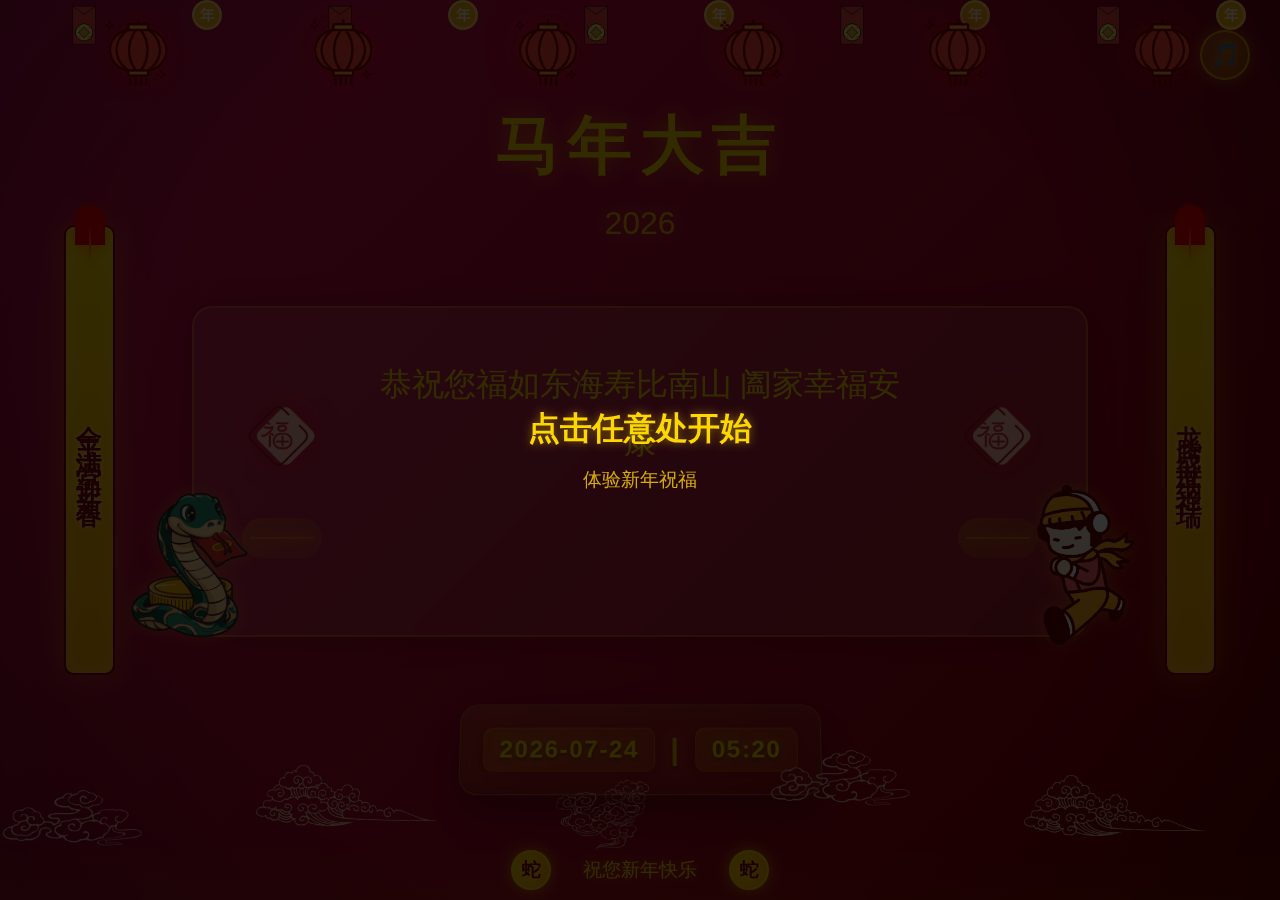
==== index.html @ 10dda97d "Add files via upload" ====
<!DOCTYPE html>
<html lang="zh">
<head>
    <meta charset="UTF-8">
    <meta name="viewport" content="width=device-width, initial-scale=1.0">
    <title>龙年贺卡</title>
    <link rel="stylesheet" href="styles.css">
</head>
<body>
    <!-- 背景动画层 -->
    <div class="bg-layer">
        <div class="dragon-pattern"></div>
        <div class="particles"></div>
        <!-- 添加红包和金币动画 -->
        <div class="lucky-items">
            <div class="red-packet" style="left: 5%; animation-delay: 0s;"></div>
            <div class="red-packet" style="left: 25%; animation-delay: 1s;"></div>
            <div class="red-packet" style="left: 45%; animation-delay: 2s;"></div>
            <div class="red-packet" style="left: 65%; animation-delay: 3s;"></div>
            <div class="red-packet" style="left: 85%; animation-delay: 4s;"></div>
            
            <div class="gold-coin" style="left: 15%; animation-delay: 0.5s;"></div>
            <div class="gold-coin" style="left: 35%; animation-delay: 1.5s;"></div>
            <div class="gold-coin" style="left: 55%; animation-delay: 2.5s;"></div>
            <div class="gold-coin" style="left: 75%; animation-delay: 3.5s;"></div>
            <div class="gold-coin" style="left: 95%; animation-delay: 4.5s;"></div>
        </div>
        <!-- 添加灯笼装饰 -->
        <div class="lanterns">
            <!-- 顶部灯笼，6个均匀分布 -->
            <div class="lantern-item top" style="left: 8%; top: 5%;"></div>
            <div class="lantern-item top" style="left: 24%; top: 5%;"></div>
            <div class="lantern-item top" style="left: 40%; top: 5%;"></div>
            <div class="lantern-item top" style="left: 56%; top: 5%;"></div>
            <div class="lantern-item top" style="left: 72%; top: 5%;"></div>
            <div class="lantern-item top" style="left: 88%; top: 5%;"></div>
        </div>
    </div>

    <!-- 在 container 外面，bg-layer 后面添加 -->
    <div class="couplet-container">
        <!-- 左对联 -->
        <div class="couplet left">
            <div class="couplet-paper">
                <span>金玉满堂迎新春</span>
            </div>
            <div class="couplet-tassel"></div>
        </div>
        
        <!-- 右对联 -->
        <div class="couplet right">
            <div class="couplet-paper">
                <span>龙腾盛世纳祥瑞</span>
            </div>
            <div class="couplet-tassel"></div>
        </div>
    </div>

    <!-- 主内容区 -->
    <div class="container">
        <!-- 顶部装饰 -->
        <div class="top-decoration">
            <div class="lantern left"></div>
            <div class="title-box">
                <h1>龙年大吉</h1>
                <div class="subtitle" id="currentYear"></div>
            </div>
            <div class="lantern right"></div>
        </div>

        <!-- 主贺卡区域 -->
        <div class="card-container">
            <div class="blessing-card">
                <!-- 添加装饰图标 -->
                <div class="card-decorations">
                    <div class="decoration-icon boy-icon"></div>
                    <div class="decoration-icon snake-icon"></div>
                </div>
                
                <div class="card-content">
                    <!-- 添加装饰元素 -->
                    <div class="side-decorations">
                        <div class="decoration left">
                            <div class="chinese-knot"></div>
                            <div class="cloud-pattern"></div>
                        </div>
                        <div class="blessing-text">
                            <p class="blessing-item active">恭祝您福如东海寿比南山 阖家幸福安康</p>
                            <p class="blessing-item">愿你前程似锦 前途光明 事业腾飞</p>
                            <p class="blessing-item">祝你学业进步 快乐成长 前程似锦</p>
                        </div>
                        <div class="decoration right">
                            <div class="chinese-knot"></div>
                            <div class="cloud-pattern"></div>
                        </div>
                    </div>
                </div>
            </div>
        </div>

        <!-- 底部装饰 -->
        <div class="bottom-decoration">
            <div class="cloud left"></div>
            <div class="time-display">
                <div class="solar-time"></div>
                <div class="lunar-time"></div>
            </div>
            <div class="cloud right"></div>
        </div>

        <!-- 添加底部波浪和装饰 -->
        <div class="footer-decoration">
            <!-- 祥云装饰 -->
            <div class="auspicious-clouds">
                <!-- 使用三种不同的云朵图片 -->
                <div class="cloud-item" style="left: 0%" data-type="cloud1"></div>
                <div class="cloud-item" style="left: 20%" data-type="cloud2"></div>
                <div class="cloud-item" style="left: 40%" data-type="cloud3"></div>
                <div class="cloud-item" style="left: 60%" data-type="cloud1"></div>
                <div class="cloud-item" style="left: 80%" data-type="cloud2"></div>
                <div class="cloud-item" style="left: 100%" data-type="cloud3"></div>
                <div class="cloud-item" style="left: 120%" data-type="cloud1"></div>
                <div class="cloud-item" style="left: 140%" data-type="cloud2"></div>
                <div class="cloud-item" style="left: 160%" data-type="cloud3"></div>
            </div>
            
            <!-- 波浪动画 -->
            <div class="waves">
                <div class="wave wave1"></div>
                <div class="wave wave2"></div>
            </div>
            
            <!-- 底部装饰元素 -->
            <div class="bottom-elements">
                <div class="snake-coin left"></div>
                <div class="signature">祝您新年快乐</div>
                <div class="snake-coin right"></div>
            </div>
        </div>
    </div>

    <!-- 在 body 标签的开始处添加音乐播放器 -->
    <video id="bgMusic" loop style="display: none;">
        <source src="./music/background.mp4" type="video/mp4">
    </video>

    <!-- 添加音乐控制按钮 -->
    <div class="music-control">
        <button id="musicToggle" class="music-btn">
            <span class="music-icon">🎵</span>
        </button>
    </div>

    <!-- 添加初始交互提示层 -->
    <div class="start-screen">
        <div class="start-content">
            <h2>点击任意处开始</h2>
            <p>体验新年祝福</p>
        </div>
    </div>
</body>
<script src="script.js"></script>
</html>
---- styles.css ----
/* 基础样式 */
* {
    margin: 0;
    padding: 0;
    box-sizing: border-box;
    touch-action: manipulation;
    -webkit-tap-highlight-color: transparent;
}

body {
    min-height: 100vh;
    background: linear-gradient(135deg, #D4145A 0%, #8B0000 100%);
    font-family: "Microsoft YaHei", "STKaiti", sans-serif;
    overflow: hidden;
    display: flex;
    justify-content: center;
    align-items: center;
    overflow-x: hidden;
    min-height: -webkit-fill-available;
}

html {
    height: -webkit-fill-available;
}

/* 背景动画层 */
.bg-layer {
    position: fixed;
    top: 0;
    left: 0;
    width: 100%;
    height: 100%;
    z-index: 1;
}

.dragon-pattern {
    position: absolute;
    width: 100%;
    height: 100%;
    background-image: url('dragon-pattern.png');
    opacity: 0.1;
    animation: floatPattern 20s linear infinite;
}

.particles {
    position: absolute;
    width: 100%;
    height: 100%;
    background: radial-gradient(circle, transparent 60%, rgba(0,0,0,0.3));
}

/* 主容器 */
.container {
    position: relative;
    z-index: 2;
    width: 80vw;
    max-width: 1200px;
    padding: 2rem;
}

/* 顶部装饰 */
.top-decoration {
    display: flex;
    justify-content: space-between;
    align-items: center;
    margin-bottom: 2rem;
}

.title-box {
    text-align: center;
    color: #FFD700;
    text-shadow: 0 0 20px rgba(255, 215, 0, 0.5);
}

.title-box h1 {
    font-size: 4rem;
    letter-spacing: 0.5rem;
    animation: glowText 2s ease-in-out infinite alternate;
}

.subtitle {
    font-size: 2rem;
    margin-top: 1rem;
    opacity: 0.8;
}

/* 主贺卡区域 */
.card-container {
    position: relative;
    padding: 2rem;
}

.blessing-card {
    background: rgba(255, 255, 255, 0.1);
    backdrop-filter: blur(10px);
    border-radius: 20px;
    border: 2px solid rgba(255, 215, 0, 0.3);
    padding: 3rem;
    box-shadow: 0 0 30px rgba(0, 0, 0, 0.2);
}

.blessing-text {
    text-align: center;
    color: #FFD700;
    font-size: 2rem;
    line-height: 1.8;
}

.blessing-item {
    opacity: 0;
    transform: translateY(20px);
    transition: all 0.8s ease;
}

.blessing-item.active {
    opacity: 1;
    transform: translateY(0);
}

/* 底部装饰 */
.bottom-decoration {
    display: flex;
    justify-content: space-between;
    align-items: center;
    margin-top: 2rem;
}

.time-display {
    background: linear-gradient(145deg, rgba(255, 215, 0, 0.15), rgba(255, 215, 0, 0.05));
    padding: 1.5rem;
    border-radius: 20px;
    border: 1px solid rgba(255, 215, 0, 0.3);
    box-shadow: 
        0 20px 40px rgba(0, 0, 0, 0.3),
        inset 0 -5px 15px rgba(0, 0, 0, 0.2),
        inset 0 5px 15px rgba(255, 255, 255, 0.1);
    transform: perspective(1000px) rotateX(10deg) scale(0.95);
    transition: all 0.3s ease;
    backdrop-filter: blur(10px);
}

.solar-time {
    color: #FFD700;
    font-size: 1.6rem;
    text-shadow: 
        0 2px 5px rgba(0, 0, 0, 0.5),
        0 0 15px rgba(255, 215, 0, 0.5);
    font-weight: bold;
    letter-spacing: 0.1rem;
    transform-style: preserve-3d;
    display: flex;
    align-items: center;
    justify-content: center;
    gap: 1rem;
}

.time-display:hover {
    transform: perspective(1000px) rotateX(5deg) scale(1);
    box-shadow: 
        0 30px 60px rgba(0, 0, 0, 0.4),
        inset 0 -5px 15px rgba(0, 0, 0, 0.3),
        inset 0 5px 15px rgba(255, 255, 255, 0.2);
}

.time-unit {
    background: linear-gradient(145deg, rgba(255, 215, 0, 0.2), rgba(255, 215, 0, 0.1));
    padding: 0.5rem 1rem;
    border-radius: 10px;
    border: 1px solid rgba(255, 215, 0, 0.2);
    box-shadow: 
        0 5px 15px rgba(0, 0, 0, 0.2),
        inset 0 1px 2px rgba(255, 255, 255, 0.1);
    transform: translateZ(20px);
}

.time-separator {
    color: rgba(255, 215, 0, 0.8);
    font-size: 2rem;
    transform: translateZ(10px);
}

/* 动画定义 */
@keyframes glowText {
    from {
        text-shadow: 0 0 20px rgba(255, 215, 0, 0.5);
    }
    to {
        text-shadow: 0 0 30px rgba(255, 215, 0, 0.8);
    }
}

@keyframes floatPattern {
    from {
        transform: translateX(0) translateY(0);
    }
    to {
        transform: translateX(-100%) translateY(-100%);
    }
}

/* 响应式设计 */
@media (max-width: 768px) {
    .container {
        width: 95vw;
        padding: 1rem;
    }

    .title-box h1 {
        font-size: 2.5rem;
    }

    .subtitle {
        font-size: 1.5rem;
    }

    .blessing-text {
        font-size: 1.5rem;
    }

    .time-display {
        padding: 1rem;
    }

    .solar-time {
        font-size: 1.2rem;
    }

    /* 调整装饰元素大小 */
    .lantern {
        transform: scale(0.7);
    }

    .cloud {
        transform: scale(0.7);
    }

    /* 调整对联大小 */
    .couplet {
        transform: scale(0.8);
    }

    /* 调整底部波浪 */
    .waves {
        height: 50px;
    }

    /* 调整音乐控制按钮 */
    .music-control {
        top: 15px;
        right: 15px;
    }

    .music-btn {
        width: 40px;
        height: 40px;
    }
}

/* 添加横屏适配 */
@media (max-height: 500px) and (orientation: landscape) {
    .container {
        padding: 0.5rem;
    }

    .title-box h1 {
        font-size: 2rem;
    }

    .blessing-text {
        font-size: 1.2rem;
    }
}

/* 红包和金币动画 */
.lucky-items {
    position: absolute;
    width: 100%;
    height: 100%;
    pointer-events: none;
}

.red-packet {
    position: absolute;
    width: 40px;
    height: 50px;
    background: url('./images/red-packet.png') no-repeat center/contain;
    animation: falling 4s linear infinite;
}

.red-packet::after {
    display: none;
}

.gold-coin {
    position: absolute;
    width: 30px;
    height: 30px;
    background: url('./images/gold-coin.png') no-repeat center/contain;
    animation: spinning 4s linear infinite;
}

/* 灯笼容器样式 */
.lanterns {
    position: fixed;
    top: 0;
    left: 0;
    width: 100%;
    height: auto;
    z-index: 3;
    padding-top: 10px;  /* 给灯笼一点顶部空间 */
}

/* 灯笼样式 */
.lantern-item {
    position: absolute;
    width: 70px;
    height: 105px;
    background: url('./images/lantern.png') no-repeat center/contain;
    filter: drop-shadow(0 0 15px rgba(255, 0, 0, 0.5));
    transform-origin: top center;
}

/* 调整每个灯笼的位置和动画 */
.lantern-item.top:nth-child(1), 
.lantern-item.top:nth-child(2) { 
    animation: swingLantern 3s ease-in-out infinite; 
}

.lantern-item.top:nth-child(3), 
.lantern-item.top:nth-child(4) { 
    animation: swingLantern 3s ease-in-out infinite 1s; 
}

.lantern-item.top:nth-child(5), 
.lantern-item.top:nth-child(6) { 
    animation: swingLantern 3s ease-in-out infinite 2s; 
}

/* 灯笼摆动动画 */
@keyframes swingLantern {
    0%, 100% {
        transform: rotate(-5deg);
    }
    50% {
        transform: rotate(5deg);
    }
}

/* 移动端适配 */
@media (max-width: 768px) {
    .lantern-item {
        width: 60px;
        height: 90px;
    }
}

/* 动画定义 */
@keyframes falling {
    0% {
        transform: translateY(-100px) rotate(0deg);
        opacity: 1;
    }
    100% {
        transform: translateY(100vh) rotate(360deg);
        opacity: 0.3;
    }
}

@keyframes spinning {
    0% {
        transform: translateY(-100px) rotate(0deg) scale(1);
        opacity: 1;
    }
    100% {
        transform: translateY(100vh) rotate(720deg) scale(0.5);
        opacity: 0.3;
    }
}

@keyframes swinging {
    0%, 100% {
        transform: rotate(-5deg) translateY(0);
    }
    50% {
        transform: rotate(5deg) translateY(-10px);
    }
}

/* 添加闪烁效果 */
.blessing-card {
    animation: cardGlow 2s ease-in-out infinite alternate;
}

@keyframes cardGlow {
    from {
        box-shadow: 0 0 30px rgba(255, 215, 0, 0.2);
    }
    to {
        box-shadow: 0 0 50px rgba(255, 215, 0, 0.4);
    }
}

/* 祝福语动画优化 */
.blessing-item.active {
    animation: textBounce 0.6s ease-out;
}

@keyframes textBounce {
    0% {
        transform: scale(0.3);
        opacity: 0;
    }
    70% {
        transform: scale(1.1);
    }
    100% {
        transform: scale(1);
        opacity: 1;
    }
}

/* 添加侧边装饰样式 */
.side-decorations {
    display: flex;
    align-items: center;
    justify-content: space-between;
    gap: 2rem;
}

.decoration {
    display: flex;
    flex-direction: column;
    align-items: center;
    gap: 2rem;
    width: 80px;
}

/* 中国结样式 */
.chinese-knot {
    width: 80px;
    height: 100px;
    background: url('./images/fu.png') no-repeat center/contain;
    position: relative;
    animation: floatKnot 3s ease-in-out infinite;
    filter: drop-shadow(0 0 15px rgba(255, 0, 0, 0.4));
}

.chinese-knot::before {
    display: none;
}

/* 云纹装饰 */
.cloud-pattern {
    width: 100%;
    height: 40px;
    background: linear-gradient(135deg, rgba(255, 215, 0, 0.2), rgba(255, 215, 0, 0.1));
    border-radius: 20px;
    position: relative;
    animation: floatCloud 4s ease-in-out infinite;
}

.cloud-pattern::after {
    content: '';
    position: absolute;
    top: 50%;
    left: 50%;
    transform: translate(-50%, -50%);
    width: 80%;
    height: 2px;
    background: rgba(255, 215, 0, 0.3);
    box-shadow: 0 0 10px rgba(255, 215, 0, 0.5);
}

/* 装饰动画 */
@keyframes floatKnot {
    0%, 100% {
        transform: translateY(0);
    }
    50% {
        transform: translateY(-10px);
    }
}

@keyframes floatCloud {
    0%, 100% {
        transform: translateX(0);
    }
    50% {
        transform: translateX(10px);
    }
}

/* 调整祝福语区域 */
.blessing-text {
    flex: 1;
    padding: 0 1rem;
    position: relative;
}

/* 移动端适配 */
@media (max-width: 768px) {
    .decoration {
        width: 60px;
    }

    .chinese-knot {
        width: 50px;
        height: 70px;
    }

    .cloud-pattern {
        height: 30px;
    }
}

/* 对联样式 */
.couplet-container {
    position: fixed;
    top: 0;
    left: 0;
    width: 100%;
    height: 100%;
    pointer-events: none;
    z-index: 2;
}

.couplet {
    position: absolute;
    top: 50%;
    transform: translateY(-50%);
    width: 4vw;
    height: 50vh;
}

.couplet.left {
    left: 5vw;
}

.couplet.right {
    right: 5vw;
}

.couplet-paper {
    width: 100%;
    height: 100%;
    background: linear-gradient(to bottom, #FFD700, #FFA500);
    border: 2px solid #800000;
    border-radius: 10px;
    display: flex;
    justify-content: center;
    align-items: center;
    padding: 2vw 0.5vw;
    box-shadow: 
        0 0 30px rgba(255, 215, 0, 0.3),
        inset 0 0 20px rgba(255, 255, 255, 0.2);
    animation: coupletGlow 2s ease-in-out infinite alternate;
}

.couplet-paper span {
    writing-mode: vertical-rl;
    text-orientation: upright;
    color: #800000;
    font-size: 2vw;
    font-weight: bold;
    letter-spacing: 1vw;
    text-shadow: 0 0 5px rgba(255, 255, 255, 0.5);
}

.couplet-tassel {
    position: absolute;
    top: -20px;
    left: 50%;
    transform: translateX(-50%);
    width: 30px;
    height: 40px;
    background: #FF0000;
    border-radius: 15px 15px 0 0;
    box-shadow: 0 0 15px rgba(255, 0, 0, 0.4);
}

.couplet-tassel::after {
    content: '';
    position: absolute;
    bottom: -20px;
    left: 50%;
    transform: translateX(-50%);
    width: 2px;
    height: 40px;
    background: linear-gradient(to bottom, #FF0000, #FFD700);
    box-shadow: 0 0 10px rgba(255, 0, 0, 0.3);
}

/* 对联动画 */
@keyframes coupletGlow {
    from {
        box-shadow: 
            0 0 30px rgba(255, 215, 0, 0.3),
            inset 0 0 20px rgba(255, 255, 255, 0.2);
    }
    to {
        box-shadow: 
            0 0 50px rgba(255, 215, 0, 0.5),
            inset 0 0 30px rgba(255, 255, 255, 0.3);
    }
}

/* 移动端隐藏对联 */
@media (max-width: 768px) {
    .couplet-container {
        display: none;
    }
}

/* 底部装饰样式 */
.footer-decoration {
    position: fixed;
    bottom: 0;
    left: 0;
    width: 100%;
    height: 150px;
    z-index: 2;
    pointer-events: none;
}

/* 祥云装饰 */
.auspicious-clouds {
    position: absolute;
    bottom: 40px;
    width: 100%;
    height: 120px;
    overflow: hidden;
}

.cloud-item {
    position: absolute;
    width: 180px;
    height: 70px;
    opacity: 0.8;
    filter: brightness(1.2);
    animation: cloudFloat 20s linear infinite;
}

/* 为不同类型的云朵设置不同的图片 */
.cloud-item[data-type="cloud1"] {
    background: url('./images/cloud.png') no-repeat center/contain;
}

.cloud-item[data-type="cloud2"] {
    background: url('./images/cloud2.png') no-repeat center/contain;
}

.cloud-item[data-type="cloud3"] {
    background: url('./images/cloud3.png') no-repeat center/contain;
}

/* 为每个云朵设置不同的起始位置和动画延迟 */
.cloud-item:nth-child(1) { bottom: 0; animation-delay: -3s; }
.cloud-item:nth-child(2) { bottom: 30px; animation-delay: 0s; }
.cloud-item:nth-child(3) { bottom: 10px; animation-delay: -9s; }
.cloud-item:nth-child(4) { bottom: 40px; animation-delay: -6s; }
.cloud-item:nth-child(5) { bottom: 20px; animation-delay: -15s; }
.cloud-item:nth-child(6) { bottom: 5px; animation-delay: -12s; }
.cloud-item:nth-child(7) { bottom: 35px; animation-delay: -4.5s; }
.cloud-item:nth-child(8) { bottom: 15px; animation-delay: -10.5s; }
.cloud-item:nth-child(9) { bottom: 25px; animation-delay: -7.5s; }

/* 修改云朵动画 */
@keyframes cloudFloat {
    0% {
        transform: translateX(100%);
        opacity: 0;
    }
    10% {
        opacity: 0.8;
    }
    90% {
        opacity: 0.8;
    }
    100% {
        transform: translateX(-100%);
        opacity: 0;
    }
}

/* 移动端适配 */
@media (max-width: 768px) {
    .cloud-item {
        width: 120px;
        height: 50px;
    }
}

/* 波浪动画 */
.waves {
    position: absolute;
    bottom: 0;
    width: 100%;
    height: 60px;
    overflow: hidden;
}

.wave {
    position: absolute;
    bottom: 0;
    width: 200%;
    height: 100%;
    background: linear-gradient(to bottom, transparent, rgba(255, 215, 0, 0.1));
    animation: waveMove 10s linear infinite;
}

.wave1 {
    animation-delay: 0s;
    opacity: 0.3;
}

.wave2 {
    animation-delay: -5s;
    opacity: 0.2;
}

/* 底部元素 */
.bottom-elements {
    position: absolute;
    bottom: 10px;
    width: 100%;
    display: flex;
    justify-content: center;
    align-items: center;
    gap: 2rem;
}

.snake-coin {
    width: 40px;
    height: 40px;
    background: radial-gradient(circle at 30%, #FFD700, #FFA500);
    border-radius: 50%;
    border: 2px solid #FFD700;
    box-shadow: 0 0 15px rgba(255, 215, 0, 0.6);
    position: relative;
    animation: rotate360 10s linear infinite;
}

.snake-coin::before {
    content: '蛇';
    position: absolute;
    top: 50%;
    left: 50%;
    transform: translate(-50%, -50%);
    color: #800000;
    font-size: 1.2rem;
    font-weight: bold;
}

.signature {
    color: #FFD700;
    font-size: 1.2rem;
    text-shadow: 0 0 10px rgba(255, 215, 0, 0.5);
    animation: glow 2s ease-in-out infinite alternate;
}

/* 动画定义 */
@keyframes floatCloud {
    0%, 100% { transform: translateY(0); }
    50% { transform: translateY(-10px); }
}

@keyframes waveMove {
    0% { transform: translateX(0); }
    100% { transform: translateX(-50%); }
}

@keyframes rotate360 {
    from { transform: rotate(0deg); }
    to { transform: rotate(360deg); }
}

@keyframes glow {
    from { text-shadow: 0 0 10px rgba(255, 215, 0, 0.5); }
    to { text-shadow: 0 0 20px rgba(255, 215, 0, 0.8); }
}

/* 移动端适配 */
@media (max-width: 768px) {
    .footer-decoration {
        height: 100px;
    }
    
    .cloud-item {
        width: 100px;
        height: 40px;
    }
    
    .snake-coin {
        width: 30px;
        height: 30px;
    }
    
    .signature {
        font-size: 1rem;
    }
}

/* 添加装饰图标样式 */
.card-decorations {
    position: absolute;
    width: 100%;
    height: 100%;
    top: 0;
    left: 0;
    pointer-events: none;
    z-index: 1;
}

.decoration-icon {
    position: absolute;
    width: 200px;
    height: 200px;
    bottom: -30px;
    filter: drop-shadow(0 0 10px rgba(255, 215, 0, 0.3));
}

.boy-icon {
    right: -100px;
    background: url('./images/boy.png') no-repeat center/contain;
    transform: scale(0.8);
    animation: boyFloat 3s ease-in-out infinite;
}

.snake-icon {
    left: -100px;
    background: url('./images/snake2.png') no-repeat center/contain;
    transform: scale(0.8) scaleX(-1);
    animation: snakeWiggle 4s ease-in-out infinite;
}

/* 小男孩浮动动画 */
@keyframes boyFloat {
    0%, 100% {
        transform: scale(0.8) translateY(0);
        filter: drop-shadow(0 0 10px rgba(255, 215, 0, 0.3));
    }
    50% {
        transform: scale(0.8) translateY(-15px);
        filter: drop-shadow(0 0 15px rgba(255, 215, 0, 0.5));
    }
}

/* 小蛇摆动动画 */
@keyframes snakeWiggle {
    0%, 100% {
        transform: scale(0.8) scaleX(-1) rotate(-3deg);
        filter: drop-shadow(0 0 10px rgba(255, 215, 0, 0.3));
    }
    50% {
        transform: scale(0.8) scaleX(-1) rotate(3deg);
        filter: drop-shadow(0 0 15px rgba(255, 215, 0, 0.5));
    }
}

/* 添加悬停效果 */
.blessing-card:hover .boy-icon {
    animation: boyJump 1s ease-in-out;
}

.blessing-card:hover .snake-icon {
    animation: snakeDance 1s ease-in-out;
}

/* 悬停时的特殊动画 */
@keyframes boyJump {
    0%, 100% {
        transform: scale(0.8) translateY(0);
    }
    50% {
        transform: scale(0.85) translateY(-25px);
    }
}

@keyframes snakeDance {
    0%, 100% {
        transform: scale(0.8) scaleX(-1) rotate(0deg);
    }
    25% {
        transform: scale(0.85) scaleX(-1) rotate(-5deg);
    }
    75% {
        transform: scale(0.85) scaleX(-1) rotate(5deg);
    }
}

/* 修改音乐控制按钮样式 */
.music-control {
    position: fixed;
    top: 30px;          /* 调整位置 */
    right: 30px;
    z-index: 1000;
}

.music-btn {
    width: 50px;         /* 增大按钮尺寸 */
    height: 50px;
    border-radius: 50%;
    background: rgba(255, 215, 0, 0.3);  /* 调整背景色 */
    border: 2px solid rgba(255, 215, 0, 0.6);
    cursor: pointer;
    display: flex;
    align-items: center;
    justify-content: center;
    animation: musicRotate 3s linear infinite;
    transition: all 0.3s ease;
    box-shadow: 0 0 15px rgba(255, 215, 0, 0.4);  /* 添加发光效果 */
}

.music-icon {
    font-size: 24px;    /* 增大图标尺寸 */
    color: #FFD700;
    text-shadow: 0 0 10px rgba(255, 215, 0, 0.6);
}

/* 暂停状态样式 */
.music-btn.paused {
    animation-play-state: paused;
    opacity: 0.5;
    box-shadow: none;
}

/* 悬停效果 */
.music-btn:hover {
    transform: scale(1.1);
    background: rgba(255, 215, 0, 0.4);
    box-shadow: 0 0 20px rgba(255, 215, 0, 0.6);
}

/* 点击效果 */
.music-btn:active {
    transform: scale(0.95);
}

/* 添加初始交互层样式 */
.start-screen {
    position: fixed;
    top: 0;
    left: 0;
    width: 100%;
    height: 100%;
    background: rgba(0, 0, 0, 0.8);
    display: flex;
    justify-content: center;
    align-items: center;
    z-index: 9999;
    cursor: pointer;
}

.start-content {
    text-align: center;
    color: #FFD700;
    animation: pulse 1.5s ease-in-out infinite;
}

.start-content h2 {
    font-size: 2rem;
    margin-bottom: 1rem;
    text-shadow: 0 0 10px rgba(255, 215, 0, 0.5);
}

.start-content p {
    font-size: 1.2rem;
    opacity: 0.8;
}

@keyframes pulse {
    0%, 100% {
        transform: scale(1);
    }
    50% {
        transform: scale(1.1);
    }
}
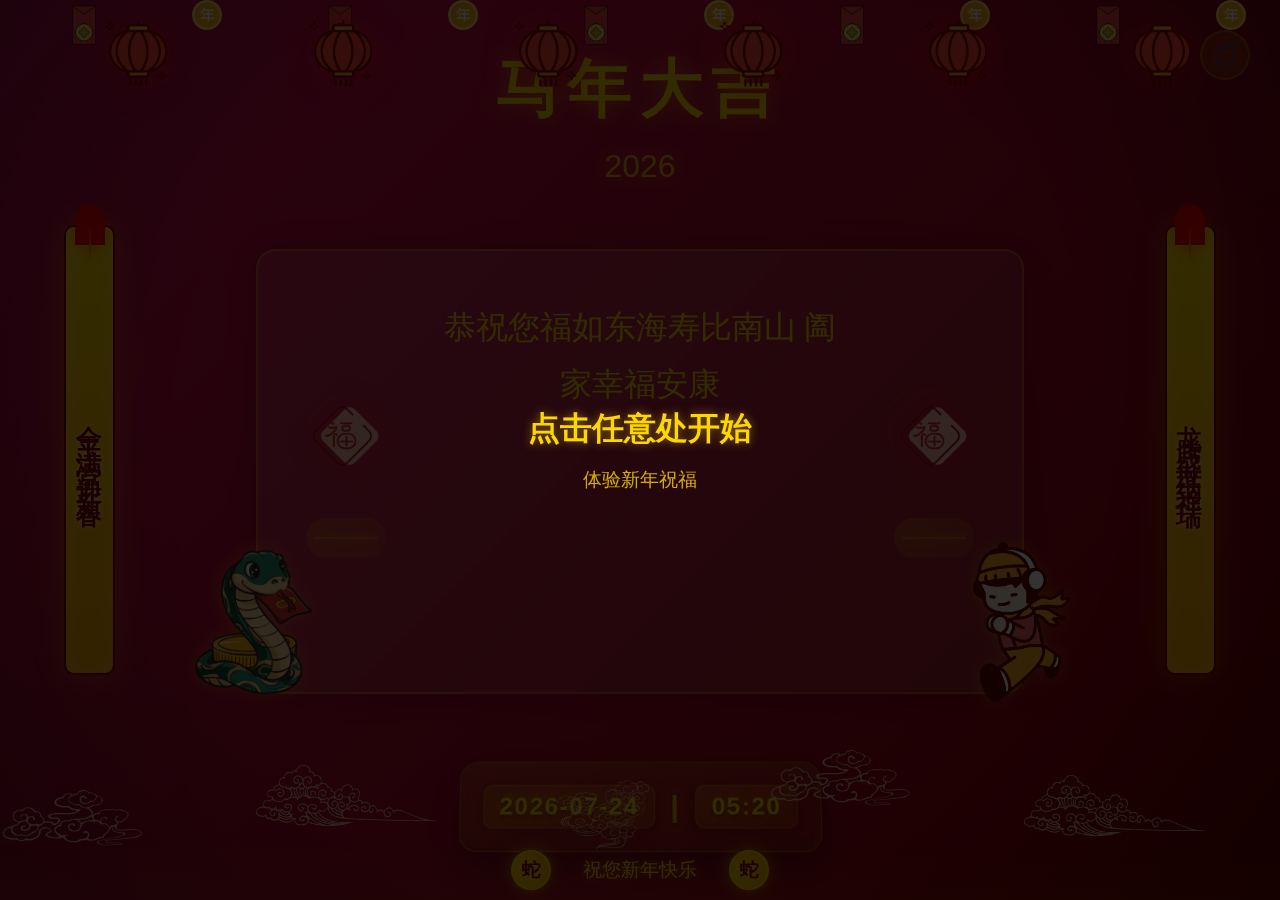
==== commit 75e37522: "Update index.html" ====
--- a/index.html
+++ b/index.html
@@ -2,9 +2,29 @@
 <html lang="zh">
 <head>
     <meta charset="UTF-8">
-    <meta name="viewport" content="width=device-width, initial-scale=1.0">
+    <meta name="viewport" content="width=device-width, initial-scale=1.0, maximum-scale=1.0, user-scalable=no, viewport-fit=cover">
     <title>龙年贺卡</title>
     <link rel="stylesheet" href="styles.css">
+    <style>
+        .play-tip {
+            position: fixed;
+            top: 50%;
+            left: 50%;
+            transform: translate(-50%, -50%);
+            background: rgba(0, 0, 0, 0.8);
+            color: #FFD700;
+            padding: 15px 30px;
+            border-radius: 25px;
+            font-size: 1.2rem;
+            z-index: 9999;
+            animation: tipFade 1.5s ease-in-out infinite;
+        }
+
+        @keyframes tipFade {
+            0%, 100% { opacity: 0.5; }
+            50% { opacity: 1; }
+        }
+    </style>
 </head>
 <body>
     <!-- 背景动画层 -->
@@ -139,10 +159,10 @@
         </div>
     </div>
 
-    <!-- 在 body 标签的开始处添加音乐播放器 -->
-    <video id="bgMusic" loop style="display: none;">
-        <source src="./music/background.mp4" type="video/mp4">
-    </video>
+    <!-- 添加音频元素 -->
+    <audio id="bgMusic" loop>
+        <source src="./music/background2.MP3" type="audio/mpeg">
+    </audio>
 
     <!-- 添加音乐控制按钮 -->
     <div class="music-control">
--- a/styles.css
+++ b/styles.css
@@ -5,22 +5,24 @@
     box-sizing: border-box;
     touch-action: manipulation;
     -webkit-tap-highlight-color: transparent;
+    -webkit-backface-visibility: hidden;
+    backface-visibility: hidden;
 }
 
 body {
     min-height: 100vh;
+    min-height: -webkit-fill-available;
     background: linear-gradient(135deg, #D4145A 0%, #8B0000 100%);
     font-family: "Microsoft YaHei", "STKaiti", sans-serif;
-    overflow: hidden;
+    overflow-x: hidden;
     display: flex;
-    justify-content: center;
+    flex-direction: column;
     align-items: center;
-    overflow-x: hidden;
-    min-height: -webkit-fill-available;
 }
 
 html {
     height: -webkit-fill-available;
+    scroll-behavior: smooth;
 }
 
 /* 背景动画层 */
@@ -38,7 +40,9 @@
     width: 100%;
     height: 100%;
     background-image: url('dragon-pattern.png');
-    opacity: 0.1;
+    background-size: 200px;
+    background-repeat: repeat;
+    opacity: 0.08;
     animation: floatPattern 20s linear infinite;
 }
 
@@ -51,11 +55,15 @@
 
 /* 主容器 */
 .container {
-    position: relative;
-    z-index: 2;
-    width: 80vw;
+    width: 100%;
     max-width: 1200px;
-    padding: 2rem;
+    margin: 0 auto;
+    padding: 1rem;
+    display: flex;
+    flex-direction: column;
+    align-items: center;
+    justify-content: center;
+    min-height: 100vh;
 }
 
 /* 顶部装饰 */
@@ -86,8 +94,10 @@
 
 /* 主贺卡区域 */
 .card-container {
-    position: relative;
-    padding: 2rem;
+    width: 100%;
+    max-width: 800px;
+    margin: 1rem auto;
+    padding: 1rem;
 }
 
 .blessing-card {
@@ -200,59 +210,91 @@
 
 /* 响应式设计 */
 @media (max-width: 768px) {
+    /* 容器调整 */
     .container {
-        width: 95vw;
+        padding: 0.5rem;
+        justify-content: flex-start;
+    }
+
+    /* 卡片内容调整 */
+    .blessing-card {
         padding: 1rem;
-    }
-
+        margin: 0.5rem;
+    }
+
+    /* 标题调整 */
     .title-box h1 {
-        font-size: 2.5rem;
+        font-size: 1.8rem;
+        letter-spacing: 0.1rem;
+        margin-top: 1rem;
     }
 
     .subtitle {
+        font-size: 1rem;
+        margin-top: 0.5rem;
+    }
+
+    /* 祝福语调整 */
+    .blessing-text {
+        font-size: 1rem;
+        line-height: 1.5;
+        padding: 0.5rem;
+    }
+
+    /* 装饰元素调整 */
+    .lantern-item {
+        transform: scale(0.4);
+    }
+
+    .red-packet {
+        width: 20px;
+        height: 25px;
+    }
+
+    .gold-coin {
+        width: 15px;
+        height: 15px;
+    }
+
+    /* 对联调整 */
+    .couplet-container {
+        display: none; /* 在移动端隐藏对联 */
+    }
+
+    /* 时间显示调整 */
+    .time-display {
+        padding: 0.5rem;
+        margin: 0.5rem;
+    }
+
+    .solar-time {
+        font-size: 0.9rem;
+    }
+
+    .time-unit {
+        padding: 0.2rem 0.4rem;
+    }
+
+    /* 音乐控制按钮调整 */
+    .music-control {
+        top: 5px;
+        right: 5px;
+    }
+
+    .music-btn {
+        width: 30px;
+        height: 30px;
+    }
+}
+
+/* 小屏幕设备额外优化 */
+@media (max-width: 320px) {
+    .title-box h1 {
         font-size: 1.5rem;
     }
 
     .blessing-text {
-        font-size: 1.5rem;
-    }
-
-    .time-display {
-        padding: 1rem;
-    }
-
-    .solar-time {
-        font-size: 1.2rem;
-    }
-
-    /* 调整装饰元素大小 */
-    .lantern {
-        transform: scale(0.7);
-    }
-
-    .cloud {
-        transform: scale(0.7);
-    }
-
-    /* 调整对联大小 */
-    .couplet {
-        transform: scale(0.8);
-    }
-
-    /* 调整底部波浪 */
-    .waves {
-        height: 50px;
-    }
-
-    /* 调整音乐控制按钮 */
-    .music-control {
-        top: 15px;
-        right: 15px;
-    }
-
-    .music-btn {
-        width: 40px;
-        height: 40px;
+        font-size: 0.9rem;
     }
 }
 
@@ -262,12 +304,12 @@
         padding: 0.5rem;
     }
 
+    .blessing-card {
+        padding: 1rem;
+    }
+
     .title-box h1 {
-        font-size: 2rem;
-    }
-
-    .blessing-text {
-        font-size: 1.2rem;
+        font-size: 1.8rem;
     }
 }
 
@@ -976,3 +1018,37 @@
         transform: scale(1.1);
     }
 }
+
+/* 优化动画性能 */
+.red-packet, .gold-coin, .lantern-item {
+    will-change: transform;
+    transform: translateZ(0);
+}
+
+/* 优化触摸体验 */
+.music-btn, .enter-button {
+    cursor: pointer;
+    -webkit-tap-highlight-color: transparent;
+    touch-action: manipulation;
+}
+
+/* 平滑滚动 */
+html {
+    scroll-behavior: smooth;
+}
+
+/* 加载状态 */
+.loaded {
+    transition: opacity 0.3s ease;
+    opacity: 1;
+}
+
+/* 图片加载优化 */
+img {
+    opacity: 0;
+    transition: opacity 0.3s ease;
+}
+
+img.loaded {
+    opacity: 1;
+}
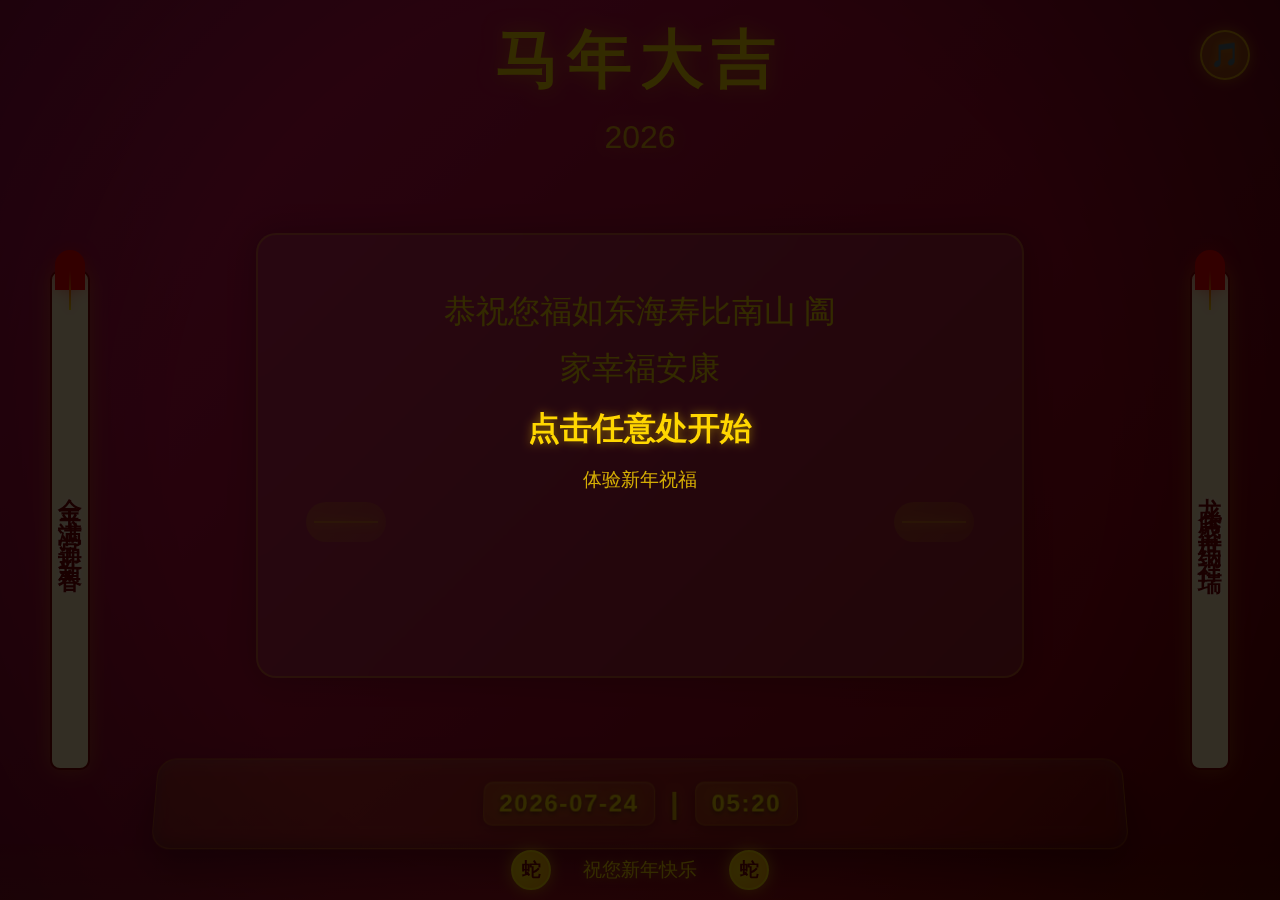
==== commit 5f99eb58: "Update index.html" ====
--- a/index.html
+++ b/index.html
@@ -160,8 +160,8 @@
     </div>
 
     <!-- 添加音频元素 -->
-    <audio id="bgMusic" loop>
-        <source src="./music/background2.MP3" type="audio/mpeg">
+    <audio id="bgMusic" loop preload="auto" playsinline>
+        <source src="/your-repo-name/music/background2.MP3" type="audio/mpeg">
     </audio>
 
     <!-- 添加音乐控制按钮 -->
--- a/styles.css
+++ b/styles.css
@@ -5,8 +5,6 @@
     box-sizing: border-box;
     touch-action: manipulation;
     -webkit-tap-highlight-color: transparent;
-    -webkit-backface-visibility: hidden;
-    backface-visibility: hidden;
 }
 
 body {
@@ -20,6 +18,18 @@
     align-items: center;
 }
 
+/* 确保容器样式正确 */
+.container {
+    width: 100%;
+    max-width: 1200px;
+    margin: 0 auto;
+    padding: 1rem;
+    min-height: 100vh;
+    display: flex;
+    flex-direction: column;
+    justify-content: space-between;
+}
+
 html {
     height: -webkit-fill-available;
     scroll-behavior: smooth;
@@ -39,7 +49,7 @@
     position: absolute;
     width: 100%;
     height: 100%;
-    background-image: url('dragon-pattern.png');
+    background-image: url('./images/dragon-pattern.png');
     background-size: 200px;
     background-repeat: repeat;
     opacity: 0.08;
@@ -51,19 +61,6 @@
     width: 100%;
     height: 100%;
     background: radial-gradient(circle, transparent 60%, rgba(0,0,0,0.3));
-}
-
-/* 主容器 */
-.container {
-    width: 100%;
-    max-width: 1200px;
-    margin: 0 auto;
-    padding: 1rem;
-    display: flex;
-    flex-direction: column;
-    align-items: center;
-    justify-content: center;
-    min-height: 100vh;
 }
 
 /* 顶部装饰 */
@@ -78,6 +75,8 @@
     text-align: center;
     color: #FFD700;
     text-shadow: 0 0 20px rgba(255, 215, 0, 0.5);
+    position: relative;
+    z-index: 4;
 }
 
 .title-box h1 {
@@ -96,8 +95,12 @@
 .card-container {
     width: 100%;
     max-width: 800px;
-    margin: 1rem auto;
+    margin: 2vh auto;
     padding: 1rem;
+    flex: 1;
+    display: flex;
+    flex-direction: column;
+    justify-content: center;
 }
 
 .blessing-card {
@@ -129,13 +132,14 @@
 
 /* 底部装饰 */
 .bottom-decoration {
-    display: flex;
-    justify-content: space-between;
-    align-items: center;
-    margin-top: 2rem;
+    margin-top: auto;
+    padding: 1rem;
+    width: 100%;
 }
 
 .time-display {
+    margin: 1rem auto;
+    max-width: 90%;
     background: linear-gradient(145deg, rgba(255, 215, 0, 0.15), rgba(255, 215, 0, 0.05));
     padding: 1.5rem;
     border-radius: 20px;
@@ -213,7 +217,32 @@
     /* 容器调整 */
     .container {
         padding: 0.5rem;
+        min-height: 100vh;
+        display: flex;
+        flex-direction: column;
         justify-content: flex-start;
+    }
+
+    .card-container {
+        margin-top: 2rem;
+        flex: 1;
+    }
+
+    /* 调整元素间距 */
+    .top-decoration,
+    .bottom-decoration {
+        margin: 1rem 0;
+    }
+
+    /* 优化音乐控制按钮 */
+    .music-control {
+        top: 10px;
+        right: 10px;
+    }
+
+    .music-btn {
+        width: 40px;
+        height: 40px;
     }
 
     /* 卡片内容调整 */
@@ -224,7 +253,7 @@
 
     /* 标题调整 */
     .title-box h1 {
-        font-size: 1.8rem;
+        font-size: 2rem;
         letter-spacing: 0.1rem;
         margin-top: 1rem;
     }
@@ -236,14 +265,14 @@
 
     /* 祝福语调整 */
     .blessing-text {
-        font-size: 1rem;
+        font-size: 1.2rem;
         line-height: 1.5;
         padding: 0.5rem;
     }
 
     /* 装饰元素调整 */
     .lantern-item {
-        transform: scale(0.4);
+        transform: scale(0.7);
     }
 
     .red-packet {
@@ -258,7 +287,35 @@
 
     /* 对联调整 */
     .couplet-container {
-        display: none; /* 在移动端隐藏对联 */
+        display: block;
+        transform: none;
+    }
+
+    .couplet {
+        width: 40px;
+    }
+
+    .couplet.left {
+        left: 5px;
+    }
+
+    .couplet.right {
+        right: 5px;
+    }
+
+    .couplet-paper {
+        padding: 20px 10px;
+    }
+
+    .couplet-paper span {
+        font-size: 18px;
+        letter-spacing: 8px;
+    }
+
+    /* 调整流苏大小 */
+    .couplet-tassel {
+        width: 20px;
+        height: 30px;
     }
 
     /* 时间显示调整 */
@@ -296,6 +353,19 @@
     .blessing-text {
         font-size: 0.9rem;
     }
+
+    .couplet {
+        width: 35px;
+    }
+
+    .couplet-paper span {
+        font-size: 16px;
+        letter-spacing: 6px;
+    }
+
+    .couplet-paper {
+        padding: 15px 8px;
+    }
 }
 
 /* 添加横屏适配 */
@@ -325,7 +395,7 @@
     position: absolute;
     width: 40px;
     height: 50px;
-    background: url('./images/red-packet.png') no-repeat center/contain;
+    background: url('/your-repo-name/images/red-packet.png') no-repeat center/contain;
     animation: falling 4s linear infinite;
 }
 
@@ -337,19 +407,14 @@
     position: absolute;
     width: 30px;
     height: 30px;
-    background: url('./images/gold-coin.png') no-repeat center/contain;
+    background: url('/your-repo-name/images/gold-coin.png') no-repeat center/contain;
     animation: spinning 4s linear infinite;
 }
 
 /* 灯笼容器样式 */
 .lanterns {
-    position: fixed;
-    top: 0;
-    left: 0;
-    width: 100%;
-    height: auto;
+    position: relative;
     z-index: 3;
-    padding-top: 10px;  /* 给灯笼一点顶部空间 */
 }
 
 /* 灯笼样式 */
@@ -357,7 +422,7 @@
     position: absolute;
     width: 70px;
     height: 105px;
-    background: url('./images/lantern.png') no-repeat center/contain;
+    background: url('/your-repo-name/images/lantern.png') no-repeat center/contain;
     filter: drop-shadow(0 0 15px rgba(255, 0, 0, 0.5));
     transform-origin: top center;
 }
@@ -481,7 +546,7 @@
 .chinese-knot {
     width: 80px;
     height: 100px;
-    background: url('./images/fu.png') no-repeat center/contain;
+    background: url('/your-repo-name/images/fu.png') no-repeat center/contain;
     position: relative;
     animation: floatKnot 3s ease-in-out infinite;
     filter: drop-shadow(0 0 15px rgba(255, 0, 0, 0.4));
@@ -563,48 +628,48 @@
     width: 100%;
     height: 100%;
     pointer-events: none;
-    z-index: 2;
+    z-index: 3;
+    display: flex;
+    justify-content: space-between;
+    padding: 0 min(5vw, 30px);
 }
 
 .couplet {
-    position: absolute;
-    top: 50%;
-    transform: translateY(-50%);
-    width: 4vw;
-    height: 50vh;
+    position: relative;
+    height: min(70vh, 500px);
+    margin-top: 15vh;
 }
 
 .couplet.left {
-    left: 5vw;
+    left: 20px;
+    top: 15vh;
 }
 
 .couplet.right {
-    right: 5vw;
+    right: 20px;
+    top: 15vh;
 }
 
 .couplet-paper {
-    width: 100%;
     height: 100%;
-    background: linear-gradient(to bottom, #FFD700, #FFA500);
+    width: min(40px, 8vw);
+    background: linear-gradient(to bottom, #FFE4B5, #FFE4B5);
+    padding: min(20px, 4vw) min(10px, 2vw);
+    border-radius: 10px;
+    box-shadow: 0 0 20px rgba(255, 215, 0, 0.3);
     border: 2px solid #800000;
-    border-radius: 10px;
     display: flex;
+    align-items: center;
     justify-content: center;
-    align-items: center;
-    padding: 2vw 0.5vw;
-    box-shadow: 
-        0 0 30px rgba(255, 215, 0, 0.3),
-        inset 0 0 20px rgba(255, 255, 255, 0.2);
-    animation: coupletGlow 2s ease-in-out infinite alternate;
 }
 
 .couplet-paper span {
     writing-mode: vertical-rl;
     text-orientation: upright;
     color: #800000;
-    font-size: 2vw;
+    font-size: clamp(16px, 3vh, 24px);
     font-weight: bold;
-    letter-spacing: 1vw;
+    letter-spacing: clamp(6px, 1.5vh, 12px);
     text-shadow: 0 0 5px rgba(255, 255, 255, 0.5);
 }
 
@@ -646,13 +711,6 @@
     }
 }
 
-/* 移动端隐藏对联 */
-@media (max-width: 768px) {
-    .couplet-container {
-        display: none;
-    }
-}
-
 /* 底部装饰样式 */
 .footer-decoration {
     position: fixed;
@@ -684,15 +742,15 @@
 
 /* 为不同类型的云朵设置不同的图片 */
 .cloud-item[data-type="cloud1"] {
-    background: url('./images/cloud.png') no-repeat center/contain;
+    background: url('/your-repo-name/images/cloud.png') no-repeat center/contain;
 }
 
 .cloud-item[data-type="cloud2"] {
-    background: url('./images/cloud2.png') no-repeat center/contain;
+    background: url('/your-repo-name/images/cloud2.png') no-repeat center/contain;
 }
 
 .cloud-item[data-type="cloud3"] {
-    background: url('./images/cloud3.png') no-repeat center/contain;
+    background: url('/your-repo-name/images/cloud3.png') no-repeat center/contain;
 }
 
 /* 为每个云朵设置不同的起始位置和动画延迟 */
@@ -863,14 +921,14 @@
 
 .boy-icon {
     right: -100px;
-    background: url('./images/boy.png') no-repeat center/contain;
+    background: url('/your-repo-name/images/boy.png') no-repeat center/contain;
     transform: scale(0.8);
     animation: boyFloat 3s ease-in-out infinite;
 }
 
 .snake-icon {
     left: -100px;
-    background: url('./images/snake2.png') no-repeat center/contain;
+    background: url('/your-repo-name/images/snake2.png') no-repeat center/contain;
     transform: scale(0.8) scaleX(-1);
     animation: snakeWiggle 4s ease-in-out infinite;
 }
@@ -1052,3 +1110,198 @@
 img.loaded {
     opacity: 1;
 }
+
+/* 调整移动端布局 */
+@media (max-width: 768px) {
+    .top-decoration {
+        position: relative;
+        margin-top: 2rem;
+    }
+
+    .title-box h1 {
+        font-size: 2rem;
+        margin-bottom: 1rem;
+    }
+
+    .lantern-item {
+        transform: scale(0.6);
+        opacity: 0.8;
+    }
+
+    .lantern-item.top {
+        top: 10%;
+    }
+}
+
+/* 添加小屏幕设备的适配 */
+@media (max-height: 700px), (max-width: 375px) {
+    /* 整体容器调整 */
+    .container {
+        transform: scale(0.85);
+        transform-origin: top center;
+        min-height: auto;
+        padding: 0.5rem;
+    }
+
+    /* 调整顶部装饰 */
+    .top-decoration {
+        margin-bottom: 1rem;
+    }
+
+    /* 调整标题大小 */
+    .title-box h1 {
+        font-size: 1.8rem;
+    }
+
+    .subtitle {
+        font-size: 1rem;
+    }
+
+    /* 调整贺卡内容 */
+    .blessing-card {
+        padding: 1.5rem;
+        margin: 0.5rem;
+    }
+
+    .blessing-text {
+        font-size: 1rem;
+        line-height: 1.4;
+    }
+
+    /* 调整装饰元素 */
+    .lantern-item {
+        transform: scale(0.5);
+    }
+
+    /* 调整对联大小和位置 */
+    .couplet-container {
+        transform: scale(0.6);
+    }
+
+    .couplet.left {
+        left: 0;
+    }
+
+    .couplet.right {
+        right: 0;
+    }
+
+    /* 调整底部元素 */
+    .bottom-decoration {
+        margin-top: 1rem;
+    }
+
+    .time-display {
+        padding: 0.8rem;
+    }
+
+    .time-unit {
+        padding: 0.2rem 0.4rem;
+        font-size: 0.8rem;
+    }
+
+    /* 调整底部波浪 */
+    .waves {
+        height: 40px;
+    }
+
+    /* 调整音乐控制按钮 */
+    .music-btn {
+        width: 30px;
+        height: 30px;
+    }
+}
+
+/* 超小屏幕的额外调整 */
+@media (max-height: 600px) {
+    .container {
+        transform: scale(0.75);
+    }
+
+    /* 隐藏一些装饰元素 */
+    .cloud-item:nth-child(n+7) {
+        display: none;
+    }
+
+    /* 进一步缩小间距 */
+    .top-decoration,
+    .bottom-decoration {
+        margin: 0.5rem 0;
+    }
+}
+
+/* 添加滚动支持 */
+@media (max-height: 500px) {
+    body {
+        height: auto;
+        min-height: 100vh;
+        overflow-y: auto;
+    }
+
+    .container {
+        padding-bottom: 2rem;
+    }
+
+    /* 固定音乐控制按钮 */
+    .music-control {
+        position: fixed;
+        top: 10px;
+        right: 10px;
+    }
+}
+
+/* 横屏模式优化 */
+@media (orientation: landscape) and (max-height: 450px) {
+    body {
+        overflow-y: auto;
+    }
+
+    .container {
+        transform: scale(0.7);
+        padding: 1rem 0;
+    }
+
+    .blessing-card {
+        max-height: 70vh;
+        overflow-y: auto;
+    }
+}
+
+/* 移动端对联样式优化 */
+@media (max-width: 768px) {
+    .couplet {
+        height: 60vh;
+    }
+
+    .couplet.left {
+        left: 10px;
+    }
+
+    .couplet.right {
+        right: 10px;
+    }
+
+    .couplet-paper {
+        padding: 30px 12px;
+    }
+
+    .couplet-paper span {
+        font-size: max(18px, min(3vh, 22px));
+        letter-spacing: max(6px, min(1.5vh, 10px));
+    }
+}
+
+/* 小屏幕额外优化 */
+@media (max-width: 320px) {
+    .couplet.left {
+        left: 5px;
+    }
+
+    .couplet.right {
+        right: 5px;
+    }
+
+    .couplet-paper {
+        padding: 20px 8px;
+    }
+}
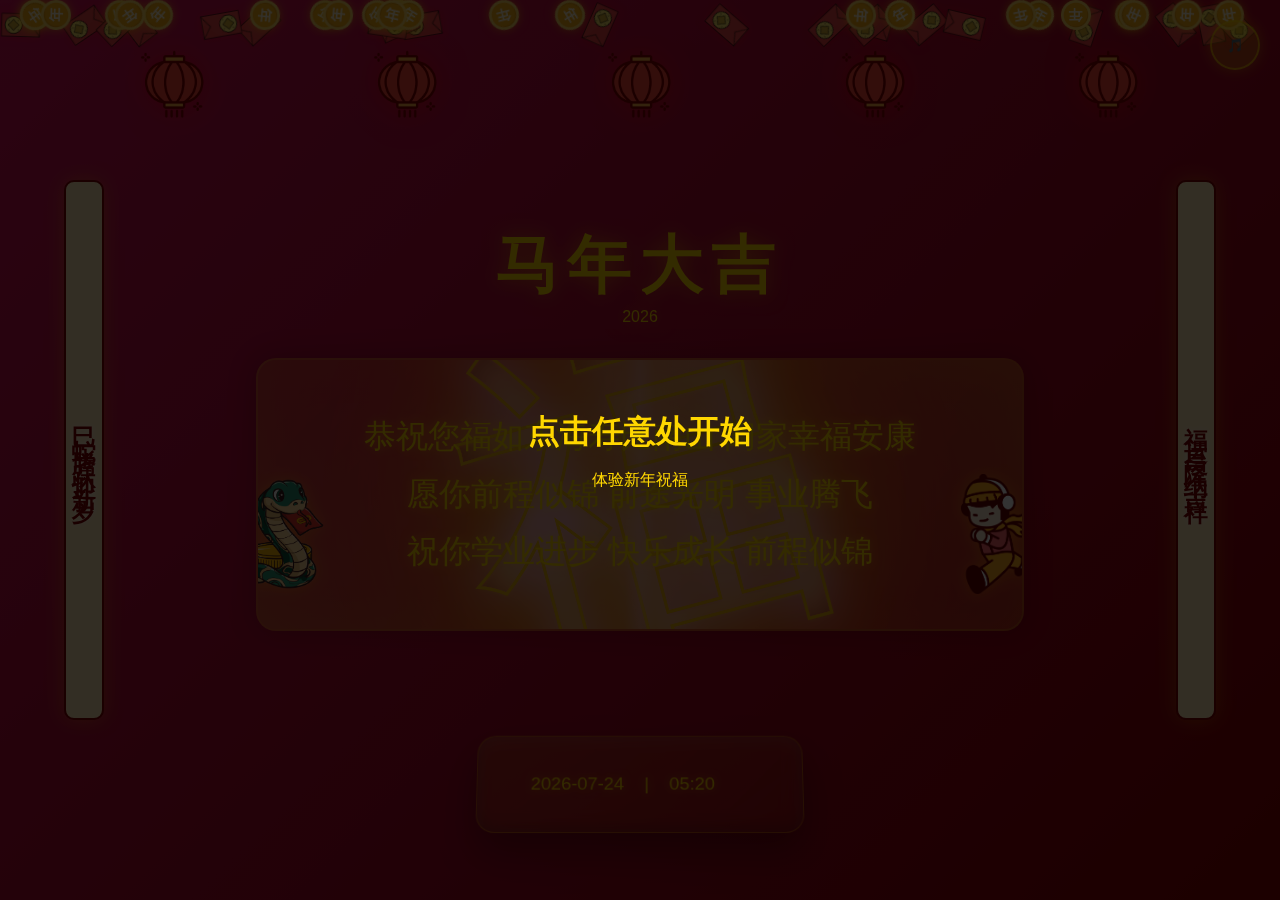
==== commit 48b49b8a: "Update index.html" ====
--- a/index.html
+++ b/index.html
@@ -5,26 +5,6 @@
     <meta name="viewport" content="width=device-width, initial-scale=1.0, maximum-scale=1.0, user-scalable=no, viewport-fit=cover">
     <title>龙年贺卡</title>
     <link rel="stylesheet" href="styles.css">
-    <style>
-        .play-tip {
-            position: fixed;
-            top: 50%;
-            left: 50%;
-            transform: translate(-50%, -50%);
-            background: rgba(0, 0, 0, 0.8);
-            color: #FFD700;
-            padding: 15px 30px;
-            border-radius: 25px;
-            font-size: 1.2rem;
-            z-index: 9999;
-            animation: tipFade 1.5s ease-in-out infinite;
-        }
-
-        @keyframes tipFade {
-            0%, 100% { opacity: 0.5; }
-            50% { opacity: 1; }
-        }
-    </style>
 </head>
 <body>
     <!-- 背景动画层 -->
@@ -33,151 +13,94 @@
         <div class="particles"></div>
         <!-- 添加红包和金币动画 -->
         <div class="lucky-items">
-            <div class="red-packet" style="left: 5%; animation-delay: 0s;"></div>
-            <div class="red-packet" style="left: 25%; animation-delay: 1s;"></div>
-            <div class="red-packet" style="left: 45%; animation-delay: 2s;"></div>
-            <div class="red-packet" style="left: 65%; animation-delay: 3s;"></div>
-            <div class="red-packet" style="left: 85%; animation-delay: 4s;"></div>
-            
-            <div class="gold-coin" style="left: 15%; animation-delay: 0.5s;"></div>
-            <div class="gold-coin" style="left: 35%; animation-delay: 1.5s;"></div>
-            <div class="gold-coin" style="left: 55%; animation-delay: 2.5s;"></div>
-            <div class="gold-coin" style="left: 75%; animation-delay: 3.5s;"></div>
-            <div class="gold-coin" style="left: 95%; animation-delay: 4.5s;"></div>
-        </div>
-        <!-- 添加灯笼装饰 -->
-        <div class="lanterns">
-            <!-- 顶部灯笼，6个均匀分布 -->
-            <div class="lantern-item top" style="left: 8%; top: 5%;"></div>
-            <div class="lantern-item top" style="left: 24%; top: 5%;"></div>
-            <div class="lantern-item top" style="left: 40%; top: 5%;"></div>
-            <div class="lantern-item top" style="left: 56%; top: 5%;"></div>
-            <div class="lantern-item top" style="left: 72%; top: 5%;"></div>
-            <div class="lantern-item top" style="left: 88%; top: 5%;"></div>
+            <!-- 使用 JavaScript 动态生成红包和金币 -->
         </div>
     </div>
 
-    <!-- 在 container 外面，bg-layer 后面添加 -->
+    <!-- 对联容器 -->
     <div class="couplet-container">
-        <!-- 左对联 -->
         <div class="couplet left">
             <div class="couplet-paper">
-                <span>金玉满堂迎新春</span>
+                <span>巳蛇腾跃迎新岁</span>
             </div>
-            <div class="couplet-tassel"></div>
         </div>
-        
-        <!-- 右对联 -->
         <div class="couplet right">
             <div class="couplet-paper">
-                <span>龙腾盛世纳祥瑞</span>
+                <span>福运昌隆纳吉祥</span>
             </div>
-            <div class="couplet-tassel"></div>
         </div>
     </div>
 
     <!-- 主内容区 -->
     <div class="container">
-        <!-- 顶部装饰 -->
-        <div class="top-decoration">
-            <div class="lantern left"></div>
-            <div class="title-box">
-                <h1>龙年大吉</h1>
-                <div class="subtitle" id="currentYear"></div>
-            </div>
-            <div class="lantern right"></div>
+        <!-- 顶部灯笼装饰 -->
+        <div class="lanterns">
+            <div class="lantern-item"></div>
+            <div class="lantern-item"></div>
+            <div class="lantern-item"></div>
+            <div class="lantern-item"></div>
+            <div class="lantern-item"></div>
         </div>
 
-        <!-- 主贺卡区域 -->
+        <!-- 主贺卡内容 -->
         <div class="card-container">
+            <div class="title-box">
+                <h1>蛇年大吉</h1>
+                <div class="subtitle" id="currentYear">2025</div>
+            </div>
+
             <div class="blessing-card">
-                <!-- 添加装饰图标 -->
+                <!-- 主要内容 -->
+                <div class="blessing-content">
+                    <div class="blessing-text">
+                        <p class="blessing-item active">恭祝您福如东海寿比南山 阖家幸福安康</p>
+                        <p class="blessing-item">愿你前程似锦 前途光明 事业腾飞</p>
+                        <p class="blessing-item">祝你学业进步 快乐成长 前程似锦</p>
+                    </div>
+                </div>
+
+                <!-- 福字装饰 -->
+                <div class="fu-decoration">
+                    <div class="fu-character"></div>
+                </div>
+
+                <!-- 装饰图标 -->
                 <div class="card-decorations">
                     <div class="decoration-icon boy-icon"></div>
                     <div class="decoration-icon snake-icon"></div>
-                </div>
-                
-                <div class="card-content">
-                    <!-- 添加装饰元素 -->
-                    <div class="side-decorations">
-                        <div class="decoration left">
-                            <div class="chinese-knot"></div>
-                            <div class="cloud-pattern"></div>
-                        </div>
-                        <div class="blessing-text">
-                            <p class="blessing-item active">恭祝您福如东海寿比南山 阖家幸福安康</p>
-                            <p class="blessing-item">愿你前程似锦 前途光明 事业腾飞</p>
-                            <p class="blessing-item">祝你学业进步 快乐成长 前程似锦</p>
-                        </div>
-                        <div class="decoration right">
-                            <div class="chinese-knot"></div>
-                            <div class="cloud-pattern"></div>
-                        </div>
-                    </div>
                 </div>
             </div>
         </div>
 
         <!-- 底部装饰 -->
         <div class="bottom-decoration">
-            <div class="cloud left"></div>
             <div class="time-display">
-                <div class="solar-time"></div>
-                <div class="lunar-time"></div>
-            </div>
-            <div class="cloud right"></div>
-        </div>
-
-        <!-- 添加底部波浪和装饰 -->
-        <div class="footer-decoration">
-            <!-- 祥云装饰 -->
-            <div class="auspicious-clouds">
-                <!-- 使用三种不同的云朵图片 -->
-                <div class="cloud-item" style="left: 0%" data-type="cloud1"></div>
-                <div class="cloud-item" style="left: 20%" data-type="cloud2"></div>
-                <div class="cloud-item" style="left: 40%" data-type="cloud3"></div>
-                <div class="cloud-item" style="left: 60%" data-type="cloud1"></div>
-                <div class="cloud-item" style="left: 80%" data-type="cloud2"></div>
-                <div class="cloud-item" style="left: 100%" data-type="cloud3"></div>
-                <div class="cloud-item" style="left: 120%" data-type="cloud1"></div>
-                <div class="cloud-item" style="left: 140%" data-type="cloud2"></div>
-                <div class="cloud-item" style="left: 160%" data-type="cloud3"></div>
-            </div>
-            
-            <!-- 波浪动画 -->
-            <div class="waves">
-                <div class="wave wave1"></div>
-                <div class="wave wave2"></div>
-            </div>
-            
-            <!-- 底部装饰元素 -->
-            <div class="bottom-elements">
-                <div class="snake-coin left"></div>
-                <div class="signature">祝您新年快乐</div>
-                <div class="snake-coin right"></div>
+                <div class="time-unit solar-time"></div>
+                <div class="time-unit lunar-time"></div>
             </div>
         </div>
     </div>
 
-    <!-- 添加音频元素 -->
+    <!-- 音频元素 -->
     <audio id="bgMusic" loop preload="auto" playsinline>
-        <source src="/your-repo-name/music/background2.MP3" type="audio/mpeg">
+        <source src="./music/background2.MP3" type="audio/mpeg">
     </audio>
 
-    <!-- 添加音乐控制按钮 -->
+    <!-- 音乐控制按钮 -->
     <div class="music-control">
         <button id="musicToggle" class="music-btn">
             <span class="music-icon">🎵</span>
         </button>
     </div>
 
-    <!-- 添加初始交互提示层 -->
+    <!-- 开始屏幕 -->
     <div class="start-screen">
         <div class="start-content">
             <h2>点击任意处开始</h2>
             <p>体验新年祝福</p>
         </div>
     </div>
+
+    <script src="script.js"></script>
 </body>
-<script src="script.js"></script>
 </html>
--- a/styles.css
+++ b/styles.css
@@ -1,10 +1,12 @@
-/* 基础样式 */
+/* ===== 基础样式 ===== */
 * {
     margin: 0;
     padding: 0;
     box-sizing: border-box;
     touch-action: manipulation;
     -webkit-tap-highlight-color: transparent;
+    -webkit-backface-visibility: hidden;
+    backface-visibility: hidden;
 }
 
 body {
@@ -18,24 +20,26 @@
     align-items: center;
 }
 
-/* 确保容器样式正确 */
-.container {
-    width: 100%;
-    max-width: 1200px;
-    margin: 0 auto;
-    padding: 1rem;
-    min-height: 100vh;
-    display: flex;
-    flex-direction: column;
-    justify-content: space-between;
-}
-
 html {
     height: -webkit-fill-available;
     scroll-behavior: smooth;
 }
 
-/* 背景动画层 */
+/* ===== 主容器样式 ===== */
+.container {
+    width: 100%;
+    max-width: 1200px;
+    margin: 0 auto;
+    padding: 2rem 1rem;
+    min-height: 100vh;
+    display: flex;
+    flex-direction: column;
+    justify-content: space-between;
+    position: relative;
+    z-index: 2;
+}
+
+/* ===== 背景层样式 ===== */
 .bg-layer {
     position: fixed;
     top: 0;
@@ -56,25 +60,12 @@
     animation: floatPattern 20s linear infinite;
 }
 
-.particles {
-    position: absolute;
-    width: 100%;
-    height: 100%;
-    background: radial-gradient(circle, transparent 60%, rgba(0,0,0,0.3));
-}
-
-/* 顶部装饰 */
-.top-decoration {
-    display: flex;
-    justify-content: space-between;
-    align-items: center;
-    margin-bottom: 2rem;
-}
-
+/* ===== 标题样式 ===== */
 .title-box {
     text-align: center;
     color: #FFD700;
     text-shadow: 0 0 20px rgba(255, 215, 0, 0.5);
+    margin-bottom: 2rem;
     position: relative;
     z-index: 4;
 }
@@ -85,13 +76,7 @@
     animation: glowText 2s ease-in-out infinite alternate;
 }
 
-.subtitle {
-    font-size: 2rem;
-    margin-top: 1rem;
-    opacity: 0.8;
-}
-
-/* 主贺卡区域 */
+/* ===== 贺卡主体样式 ===== */
 .card-container {
     width: 100%;
     max-width: 800px;
@@ -101,40 +86,245 @@
     display: flex;
     flex-direction: column;
     justify-content: center;
+    position: relative;
 }
 
 .blessing-card {
-    background: rgba(255, 255, 255, 0.1);
-    backdrop-filter: blur(10px);
+    background: rgba(255, 255, 255, 0.08);
+    backdrop-filter: blur(15px);
     border-radius: 20px;
     border: 2px solid rgba(255, 215, 0, 0.3);
     padding: 3rem;
-    box-shadow: 0 0 30px rgba(0, 0, 0, 0.2);
+    box-shadow: 
+        0 0 30px rgba(0, 0, 0, 0.2),
+        inset 0 0 50px rgba(255, 215, 0, 0.1);
+    position: relative;
+    overflow: hidden;
 }
 
 .blessing-text {
+    position: relative;
+    z-index: 2;
     text-align: center;
     color: #FFD700;
     font-size: 2rem;
     line-height: 1.8;
-}
-
-.blessing-item {
-    opacity: 0;
-    transform: translateY(20px);
-    transition: all 0.8s ease;
-}
-
-.blessing-item.active {
-    opacity: 1;
-    transform: translateY(0);
-}
-
-/* 底部装饰 */
+    text-shadow: 0 0 10px rgba(255, 215, 0, 0.5);
+}
+
+/* ===== 装饰元素样式 ===== */
+.lanterns {
+    position: relative;
+    z-index: 3;
+    width: 100%;
+    height: 120px;
+    display: flex;
+    justify-content: space-around;
+}
+
+.lantern-item {
+    width: 70px;
+    height: 105px;
+    background: url('./images/lantern.png') no-repeat center/contain;
+    filter: drop-shadow(0 0 15px rgba(255, 0, 0, 0.5));
+    transform-origin: top center;
+    animation: swinging 3s ease-in-out infinite;
+}
+
+/* ===== 装饰动画元素 ===== */
+.lucky-items {
+    position: fixed;
+    width: 100%;
+    height: 100%;
+    pointer-events: none;
+    z-index: 2;
+}
+
+.red-packet {
+    position: absolute;
+    width: 40px;
+    height: 50px;
+    background: url('./images/red-packet.png') no-repeat center/contain;
+    animation: falling linear infinite;
+    filter: drop-shadow(0 0 5px rgba(255, 0, 0, 0.3));
+}
+
+.gold-coin {
+    position: absolute;
+    width: 30px;
+    height: 30px;
+    background: url('./images/gold-coin.png') no-repeat center/contain;
+    animation: fallingCoin linear infinite;
+    filter: drop-shadow(0 0 5px rgba(255, 215, 0, 0.5));
+}
+
+/* ===== 对联样式 ===== */
+.couplet-container {
+    position: fixed;
+    top: 0;
+    left: 0;
+    width: 100vw;
+    height: 100vh;
+    pointer-events: none;
+    z-index: 3;
+}
+
+.couplet {
+    position: fixed;
+    height: 60vh;
+    top: 20vh;
+}
+
+.couplet.left {
+    left: 5vw;
+}
+
+.couplet.right {
+    right: 5vw;
+}
+
+/* ===== 音乐控制样式 ===== */
+.music-control {
+    position: fixed;
+    top: 20px;
+    right: 20px;
+    z-index: 1000;
+}
+
+.music-btn {
+    width: 50px;
+    height: 50px;
+    border-radius: 50%;
+    background: rgba(255, 215, 0, 0.3);
+    border: 2px solid rgba(255, 215, 0, 0.6);
+    cursor: pointer;
+    display: flex;
+    align-items: center;
+    justify-content: center;
+    animation: musicRotate 3s linear infinite;
+    transition: all 0.3s ease;
+    box-shadow: 0 0 15px rgba(255, 215, 0, 0.4);
+}
+
+/* ===== 动画定义 ===== */
+@keyframes falling {
+    0% {
+        transform: translateY(-100vh) rotate(0deg) scale(1);
+    }
+    100% {
+        transform: translateY(100vh) rotate(360deg) scale(1);
+    }
+}
+
+@keyframes spinning {
+    from { transform: rotate(0deg); }
+    to { transform: rotate(360deg); }
+}
+
+@keyframes swinging {
+    0%, 100% { transform: rotate(-5deg); }
+    50% { transform: rotate(5deg); }
+}
+
+@keyframes musicRotate {
+    from { transform: rotate(0deg); }
+    to { transform: rotate(360deg); }
+}
+
+@keyframes fallingCoin {
+    0% {
+        transform: translateY(-100vh) rotate(0deg) scale(1);
+    }
+    50% {
+        transform: translateY(0) rotate(180deg) scale(1.2);
+    }
+    100% {
+        transform: translateY(100vh) rotate(360deg) scale(0.8);
+    }
+}
+
+/* ===== 响应式设计 ===== */
+@media (max-width: 768px) {
+    .title-box h1 {
+        font-size: 2.5rem;
+    }
+
+    .blessing-text {
+        font-size: 1.5rem;
+    }
+
+    .lantern-item {
+        width: 50px;
+        height: 75px;
+    }
+
+    .music-btn {
+        width: 40px;
+        height: 40px;
+    }
+
+    .red-packet {
+        width: 30px;
+        height: 40px;
+    }
+
+    .gold-coin {
+        width: 25px;
+        height: 25px;
+    }
+}
+
+@media (max-width: 480px) {
+    .title-box h1 {
+        font-size: 2rem;
+    }
+
+    .blessing-text {
+        font-size: 1.2rem;
+    }
+
+    .blessing-card {
+        padding: 1.5rem;
+    }
+
+    .fu-decoration {
+        width: 60px;
+        height: 60px;
+    }
+}
+
+/* ===== 对联纸张样式 ===== */
+.couplet-paper {
+    height: 100%;
+    width: min(40px, 8vw);
+    background: linear-gradient(to bottom, #FFE4B5, #FFE4B5);
+    padding: 30px 15px;
+    border-radius: 10px;
+    box-shadow: 0 0 20px rgba(255, 215, 0, 0.3);
+    border: 2px solid #800000;
+    display: flex;
+    align-items: center;
+    justify-content: center;
+}
+
+.couplet-paper span {
+    writing-mode: vertical-rl;
+    text-orientation: upright;
+    color: #800000;
+    font-size: clamp(16px, 3vh, 24px);
+    font-weight: bold;
+    letter-spacing: clamp(6px, 1.5vh, 12px);
+    text-shadow: 0 0 5px rgba(255, 255, 255, 0.5);
+}
+
+/* ===== 底部装饰样式 ===== */
 .bottom-decoration {
     margin-top: auto;
     padding: 1rem;
     width: 100%;
+    display: flex;
+    justify-content: space-between;
+    align-items: center;
 }
 
 .time-display {
@@ -149,758 +339,44 @@
         inset 0 -5px 15px rgba(0, 0, 0, 0.2),
         inset 0 5px 15px rgba(255, 255, 255, 0.1);
     transform: perspective(1000px) rotateX(10deg) scale(0.95);
-    transition: all 0.3s ease;
     backdrop-filter: blur(10px);
 }
 
-.solar-time {
+.time-unit {
     color: #FFD700;
-    font-size: 1.6rem;
-    text-shadow: 
-        0 2px 5px rgba(0, 0, 0, 0.5),
-        0 0 15px rgba(255, 215, 0, 0.5);
-    font-weight: bold;
-    letter-spacing: 0.1rem;
-    transform-style: preserve-3d;
-    display: flex;
-    align-items: center;
-    justify-content: center;
-    gap: 1rem;
-}
-
-.time-display:hover {
-    transform: perspective(1000px) rotateX(5deg) scale(1);
-    box-shadow: 
-        0 30px 60px rgba(0, 0, 0, 0.4),
-        inset 0 -5px 15px rgba(0, 0, 0, 0.3),
-        inset 0 5px 15px rgba(255, 255, 255, 0.2);
-}
-
-.time-unit {
-    background: linear-gradient(145deg, rgba(255, 215, 0, 0.2), rgba(255, 215, 0, 0.1));
+    font-size: 1.2rem;
+    text-shadow: 0 0 10px rgba(255, 215, 0, 0.5);
     padding: 0.5rem 1rem;
-    border-radius: 10px;
-    border: 1px solid rgba(255, 215, 0, 0.2);
-    box-shadow: 
-        0 5px 15px rgba(0, 0, 0, 0.2),
-        inset 0 1px 2px rgba(255, 255, 255, 0.1);
-    transform: translateZ(20px);
-}
-
-.time-separator {
-    color: rgba(255, 215, 0, 0.8);
-    font-size: 2rem;
-    transform: translateZ(10px);
-}
-
-/* 动画定义 */
-@keyframes glowText {
-    from {
-        text-shadow: 0 0 20px rgba(255, 215, 0, 0.5);
-    }
-    to {
-        text-shadow: 0 0 30px rgba(255, 215, 0, 0.8);
-    }
-}
-
-@keyframes floatPattern {
-    from {
-        transform: translateX(0) translateY(0);
-    }
-    to {
-        transform: translateX(-100%) translateY(-100%);
-    }
-}
-
-/* 响应式设计 */
-@media (max-width: 768px) {
-    /* 容器调整 */
-    .container {
-        padding: 0.5rem;
-        min-height: 100vh;
-        display: flex;
-        flex-direction: column;
-        justify-content: flex-start;
-    }
-
-    .card-container {
-        margin-top: 2rem;
-        flex: 1;
-    }
-
-    /* 调整元素间距 */
-    .top-decoration,
-    .bottom-decoration {
-        margin: 1rem 0;
-    }
-
-    /* 优化音乐控制按钮 */
-    .music-control {
-        top: 10px;
-        right: 10px;
-    }
-
-    .music-btn {
-        width: 40px;
-        height: 40px;
-    }
-
-    /* 卡片内容调整 */
-    .blessing-card {
-        padding: 1rem;
-        margin: 0.5rem;
-    }
-
-    /* 标题调整 */
-    .title-box h1 {
-        font-size: 2rem;
-        letter-spacing: 0.1rem;
-        margin-top: 1rem;
-    }
-
-    .subtitle {
-        font-size: 1rem;
-        margin-top: 0.5rem;
-    }
-
-    /* 祝福语调整 */
-    .blessing-text {
-        font-size: 1.2rem;
-        line-height: 1.5;
-        padding: 0.5rem;
-    }
-
-    /* 装饰元素调整 */
-    .lantern-item {
-        transform: scale(0.7);
-    }
-
-    .red-packet {
-        width: 20px;
-        height: 25px;
-    }
-
-    .gold-coin {
-        width: 15px;
-        height: 15px;
-    }
-
-    /* 对联调整 */
-    .couplet-container {
-        display: block;
-        transform: none;
-    }
-
-    .couplet {
-        width: 40px;
-    }
-
-    .couplet.left {
-        left: 5px;
-    }
-
-    .couplet.right {
-        right: 5px;
-    }
-
-    .couplet-paper {
-        padding: 20px 10px;
-    }
-
-    .couplet-paper span {
-        font-size: 18px;
-        letter-spacing: 8px;
-    }
-
-    /* 调整流苏大小 */
-    .couplet-tassel {
-        width: 20px;
-        height: 30px;
-    }
-
-    /* 时间显示调整 */
-    .time-display {
-        padding: 0.5rem;
-        margin: 0.5rem;
-    }
-
-    .solar-time {
-        font-size: 0.9rem;
-    }
-
-    .time-unit {
-        padding: 0.2rem 0.4rem;
-    }
-
-    /* 音乐控制按钮调整 */
-    .music-control {
-        top: 5px;
-        right: 5px;
-    }
-
-    .music-btn {
-        width: 30px;
-        height: 30px;
-    }
-}
-
-/* 小屏幕设备额外优化 */
-@media (max-width: 320px) {
-    .title-box h1 {
-        font-size: 1.5rem;
-    }
-
-    .blessing-text {
-        font-size: 0.9rem;
-    }
-
-    .couplet {
-        width: 35px;
-    }
-
-    .couplet-paper span {
-        font-size: 16px;
-        letter-spacing: 6px;
-    }
-
-    .couplet-paper {
-        padding: 15px 8px;
-    }
-}
-
-/* 添加横屏适配 */
-@media (max-height: 500px) and (orientation: landscape) {
-    .container {
-        padding: 0.5rem;
-    }
-
-    .blessing-card {
-        padding: 1rem;
-    }
-
-    .title-box h1 {
-        font-size: 1.8rem;
-    }
-}
-
-/* 红包和金币动画 */
-.lucky-items {
-    position: absolute;
-    width: 100%;
-    height: 100%;
-    pointer-events: none;
-}
-
-.red-packet {
-    position: absolute;
-    width: 40px;
-    height: 50px;
-    background: url('/your-repo-name/images/red-packet.png') no-repeat center/contain;
-    animation: falling 4s linear infinite;
-}
-
-.red-packet::after {
-    display: none;
-}
-
-.gold-coin {
-    position: absolute;
-    width: 30px;
-    height: 30px;
-    background: url('/your-repo-name/images/gold-coin.png') no-repeat center/contain;
-    animation: spinning 4s linear infinite;
-}
-
-/* 灯笼容器样式 */
-.lanterns {
-    position: relative;
-    z-index: 3;
-}
-
-/* 灯笼样式 */
-.lantern-item {
-    position: absolute;
-    width: 70px;
-    height: 105px;
-    background: url('/your-repo-name/images/lantern.png') no-repeat center/contain;
-    filter: drop-shadow(0 0 15px rgba(255, 0, 0, 0.5));
-    transform-origin: top center;
-}
-
-/* 调整每个灯笼的位置和动画 */
-.lantern-item.top:nth-child(1), 
-.lantern-item.top:nth-child(2) { 
-    animation: swingLantern 3s ease-in-out infinite; 
-}
-
-.lantern-item.top:nth-child(3), 
-.lantern-item.top:nth-child(4) { 
-    animation: swingLantern 3s ease-in-out infinite 1s; 
-}
-
-.lantern-item.top:nth-child(5), 
-.lantern-item.top:nth-child(6) { 
-    animation: swingLantern 3s ease-in-out infinite 2s; 
-}
-
-/* 灯笼摆动动画 */
-@keyframes swingLantern {
-    0%, 100% {
-        transform: rotate(-5deg);
-    }
-    50% {
-        transform: rotate(5deg);
-    }
-}
-
-/* 移动端适配 */
-@media (max-width: 768px) {
-    .lantern-item {
-        width: 60px;
-        height: 90px;
-    }
-}
-
-/* 动画定义 */
-@keyframes falling {
-    0% {
-        transform: translateY(-100px) rotate(0deg);
-        opacity: 1;
-    }
-    100% {
-        transform: translateY(100vh) rotate(360deg);
-        opacity: 0.3;
-    }
-}
-
-@keyframes spinning {
-    0% {
-        transform: translateY(-100px) rotate(0deg) scale(1);
-        opacity: 1;
-    }
-    100% {
-        transform: translateY(100vh) rotate(720deg) scale(0.5);
-        opacity: 0.3;
-    }
-}
-
-@keyframes swinging {
-    0%, 100% {
-        transform: rotate(-5deg) translateY(0);
-    }
-    50% {
-        transform: rotate(5deg) translateY(-10px);
-    }
-}
-
-/* 添加闪烁效果 */
-.blessing-card {
-    animation: cardGlow 2s ease-in-out infinite alternate;
-}
-
-@keyframes cardGlow {
-    from {
-        box-shadow: 0 0 30px rgba(255, 215, 0, 0.2);
-    }
-    to {
-        box-shadow: 0 0 50px rgba(255, 215, 0, 0.4);
-    }
-}
-
-/* 祝福语动画优化 */
-.blessing-item.active {
-    animation: textBounce 0.6s ease-out;
-}
-
-@keyframes textBounce {
-    0% {
-        transform: scale(0.3);
-        opacity: 0;
-    }
-    70% {
-        transform: scale(1.1);
-    }
-    100% {
-        transform: scale(1);
-        opacity: 1;
-    }
-}
-
-/* 添加侧边装饰样式 */
-.side-decorations {
-    display: flex;
-    align-items: center;
-    justify-content: space-between;
-    gap: 2rem;
-}
-
-.decoration {
-    display: flex;
-    flex-direction: column;
-    align-items: center;
-    gap: 2rem;
-    width: 80px;
-}
-
-/* 中国结样式 */
-.chinese-knot {
-    width: 80px;
-    height: 100px;
-    background: url('/your-repo-name/images/fu.png') no-repeat center/contain;
-    position: relative;
-    animation: floatKnot 3s ease-in-out infinite;
-    filter: drop-shadow(0 0 15px rgba(255, 0, 0, 0.4));
-}
-
-.chinese-knot::before {
-    display: none;
-}
-
-/* 云纹装饰 */
-.cloud-pattern {
-    width: 100%;
-    height: 40px;
-    background: linear-gradient(135deg, rgba(255, 215, 0, 0.2), rgba(255, 215, 0, 0.1));
-    border-radius: 20px;
-    position: relative;
-    animation: floatCloud 4s ease-in-out infinite;
-}
-
-.cloud-pattern::after {
-    content: '';
-    position: absolute;
-    top: 50%;
-    left: 50%;
-    transform: translate(-50%, -50%);
-    width: 80%;
-    height: 2px;
-    background: rgba(255, 215, 0, 0.3);
-    box-shadow: 0 0 10px rgba(255, 215, 0, 0.5);
-}
-
-/* 装饰动画 */
-@keyframes floatKnot {
-    0%, 100% {
-        transform: translateY(0);
-    }
-    50% {
-        transform: translateY(-10px);
-    }
-}
-
-@keyframes floatCloud {
-    0%, 100% {
-        transform: translateX(0);
-    }
-    50% {
-        transform: translateX(10px);
-    }
-}
-
-/* 调整祝福语区域 */
-.blessing-text {
-    flex: 1;
-    padding: 0 1rem;
-    position: relative;
-}
-
-/* 移动端适配 */
-@media (max-width: 768px) {
-    .decoration {
-        width: 60px;
-    }
-
-    .chinese-knot {
-        width: 50px;
-        height: 70px;
-    }
-
-    .cloud-pattern {
-        height: 30px;
-    }
-}
-
-/* 对联样式 */
-.couplet-container {
+    display: inline-block;
+}
+
+/* ===== 开始屏幕样式 ===== */
+.start-screen {
     position: fixed;
     top: 0;
     left: 0;
     width: 100%;
     height: 100%;
-    pointer-events: none;
-    z-index: 3;
-    display: flex;
-    justify-content: space-between;
-    padding: 0 min(5vw, 30px);
-}
-
-.couplet {
-    position: relative;
-    height: min(70vh, 500px);
-    margin-top: 15vh;
-}
-
-.couplet.left {
-    left: 20px;
-    top: 15vh;
-}
-
-.couplet.right {
-    right: 20px;
-    top: 15vh;
-}
-
-.couplet-paper {
-    height: 100%;
-    width: min(40px, 8vw);
-    background: linear-gradient(to bottom, #FFE4B5, #FFE4B5);
-    padding: min(20px, 4vw) min(10px, 2vw);
-    border-radius: 10px;
-    box-shadow: 0 0 20px rgba(255, 215, 0, 0.3);
-    border: 2px solid #800000;
-    display: flex;
-    align-items: center;
-    justify-content: center;
-}
-
-.couplet-paper span {
-    writing-mode: vertical-rl;
-    text-orientation: upright;
-    color: #800000;
-    font-size: clamp(16px, 3vh, 24px);
-    font-weight: bold;
-    letter-spacing: clamp(6px, 1.5vh, 12px);
-    text-shadow: 0 0 5px rgba(255, 255, 255, 0.5);
-}
-
-.couplet-tassel {
-    position: absolute;
-    top: -20px;
-    left: 50%;
-    transform: translateX(-50%);
-    width: 30px;
-    height: 40px;
-    background: #FF0000;
-    border-radius: 15px 15px 0 0;
-    box-shadow: 0 0 15px rgba(255, 0, 0, 0.4);
-}
-
-.couplet-tassel::after {
-    content: '';
-    position: absolute;
-    bottom: -20px;
-    left: 50%;
-    transform: translateX(-50%);
-    width: 2px;
-    height: 40px;
-    background: linear-gradient(to bottom, #FF0000, #FFD700);
-    box-shadow: 0 0 10px rgba(255, 0, 0, 0.3);
-}
-
-/* 对联动画 */
-@keyframes coupletGlow {
-    from {
-        box-shadow: 
-            0 0 30px rgba(255, 215, 0, 0.3),
-            inset 0 0 20px rgba(255, 255, 255, 0.2);
-    }
-    to {
-        box-shadow: 
-            0 0 50px rgba(255, 215, 0, 0.5),
-            inset 0 0 30px rgba(255, 255, 255, 0.3);
-    }
-}
-
-/* 底部装饰样式 */
-.footer-decoration {
-    position: fixed;
-    bottom: 0;
-    left: 0;
-    width: 100%;
-    height: 150px;
-    z-index: 2;
-    pointer-events: none;
-}
-
-/* 祥云装饰 */
-.auspicious-clouds {
-    position: absolute;
-    bottom: 40px;
-    width: 100%;
-    height: 120px;
-    overflow: hidden;
-}
-
-.cloud-item {
-    position: absolute;
-    width: 180px;
-    height: 70px;
-    opacity: 0.8;
-    filter: brightness(1.2);
-    animation: cloudFloat 20s linear infinite;
-}
-
-/* 为不同类型的云朵设置不同的图片 */
-.cloud-item[data-type="cloud1"] {
-    background: url('/your-repo-name/images/cloud.png') no-repeat center/contain;
-}
-
-.cloud-item[data-type="cloud2"] {
-    background: url('/your-repo-name/images/cloud2.png') no-repeat center/contain;
-}
-
-.cloud-item[data-type="cloud3"] {
-    background: url('/your-repo-name/images/cloud3.png') no-repeat center/contain;
-}
-
-/* 为每个云朵设置不同的起始位置和动画延迟 */
-.cloud-item:nth-child(1) { bottom: 0; animation-delay: -3s; }
-.cloud-item:nth-child(2) { bottom: 30px; animation-delay: 0s; }
-.cloud-item:nth-child(3) { bottom: 10px; animation-delay: -9s; }
-.cloud-item:nth-child(4) { bottom: 40px; animation-delay: -6s; }
-.cloud-item:nth-child(5) { bottom: 20px; animation-delay: -15s; }
-.cloud-item:nth-child(6) { bottom: 5px; animation-delay: -12s; }
-.cloud-item:nth-child(7) { bottom: 35px; animation-delay: -4.5s; }
-.cloud-item:nth-child(8) { bottom: 15px; animation-delay: -10.5s; }
-.cloud-item:nth-child(9) { bottom: 25px; animation-delay: -7.5s; }
-
-/* 修改云朵动画 */
-@keyframes cloudFloat {
-    0% {
-        transform: translateX(100%);
-        opacity: 0;
-    }
-    10% {
-        opacity: 0.8;
-    }
-    90% {
-        opacity: 0.8;
-    }
-    100% {
-        transform: translateX(-100%);
-        opacity: 0;
-    }
-}
-
-/* 移动端适配 */
-@media (max-width: 768px) {
-    .cloud-item {
-        width: 120px;
-        height: 50px;
-    }
-}
-
-/* 波浪动画 */
-.waves {
-    position: absolute;
-    bottom: 0;
-    width: 100%;
-    height: 60px;
-    overflow: hidden;
-}
-
-.wave {
-    position: absolute;
-    bottom: 0;
-    width: 200%;
-    height: 100%;
-    background: linear-gradient(to bottom, transparent, rgba(255, 215, 0, 0.1));
-    animation: waveMove 10s linear infinite;
-}
-
-.wave1 {
-    animation-delay: 0s;
-    opacity: 0.3;
-}
-
-.wave2 {
-    animation-delay: -5s;
-    opacity: 0.2;
-}
-
-/* 底部元素 */
-.bottom-elements {
-    position: absolute;
-    bottom: 10px;
-    width: 100%;
+    background: rgba(0, 0, 0, 0.8);
     display: flex;
     justify-content: center;
     align-items: center;
-    gap: 2rem;
-}
-
-.snake-coin {
-    width: 40px;
-    height: 40px;
-    background: radial-gradient(circle at 30%, #FFD700, #FFA500);
-    border-radius: 50%;
-    border: 2px solid #FFD700;
-    box-shadow: 0 0 15px rgba(255, 215, 0, 0.6);
-    position: relative;
-    animation: rotate360 10s linear infinite;
-}
-
-.snake-coin::before {
-    content: '蛇';
-    position: absolute;
-    top: 50%;
-    left: 50%;
-    transform: translate(-50%, -50%);
-    color: #800000;
-    font-size: 1.2rem;
-    font-weight: bold;
-}
-
-.signature {
+    z-index: 9999;
+    transition: opacity 0.5s ease;
+}
+
+.start-content {
+    text-align: center;
     color: #FFD700;
-    font-size: 1.2rem;
-    text-shadow: 0 0 10px rgba(255, 215, 0, 0.5);
-    animation: glow 2s ease-in-out infinite alternate;
-}
-
-/* 动画定义 */
-@keyframes floatCloud {
-    0%, 100% { transform: translateY(0); }
-    50% { transform: translateY(-10px); }
-}
-
-@keyframes waveMove {
-    0% { transform: translateX(0); }
-    100% { transform: translateX(-50%); }
-}
-
-@keyframes rotate360 {
-    from { transform: rotate(0deg); }
-    to { transform: rotate(360deg); }
-}
-
-@keyframes glow {
-    from { text-shadow: 0 0 10px rgba(255, 215, 0, 0.5); }
-    to { text-shadow: 0 0 20px rgba(255, 215, 0, 0.8); }
-}
-
-/* 移动端适配 */
-@media (max-width: 768px) {
-    .footer-decoration {
-        height: 100px;
-    }
-    
-    .cloud-item {
-        width: 100px;
-        height: 40px;
-    }
-    
-    .snake-coin {
-        width: 30px;
-        height: 30px;
-    }
-    
-    .signature {
-        font-size: 1rem;
-    }
-}
-
-/* 添加装饰图标样式 */
+    animation: pulse 2s ease-in-out infinite;
+}
+
+.start-content h2 {
+    font-size: 2rem;
+    margin-bottom: 1rem;
+}
+
+/* ===== 装饰图标样式 ===== */
 .card-decorations {
     position: absolute;
     width: 100%;
@@ -913,395 +389,294 @@
 
 .decoration-icon {
     position: absolute;
-    width: 200px;
-    height: 200px;
-    bottom: -30px;
+    width: 150px;
+    height: 150px;
+    bottom: 20px;
     filter: drop-shadow(0 0 10px rgba(255, 215, 0, 0.3));
 }
 
 .boy-icon {
-    right: -100px;
-    background: url('/your-repo-name/images/boy.png') no-repeat center/contain;
+    right: -50px;
+    background: url('./images/boy.png') no-repeat center/contain;
     transform: scale(0.8);
     animation: boyFloat 3s ease-in-out infinite;
 }
 
 .snake-icon {
-    left: -100px;
-    background: url('/your-repo-name/images/snake2.png') no-repeat center/contain;
+    left: -50px;
+    background: url('./images/snake2.png') no-repeat center/contain;
     transform: scale(0.8) scaleX(-1);
     animation: snakeWiggle 4s ease-in-out infinite;
 }
 
-/* 小男孩浮动动画 */
+/* ===== 额外动画效果 ===== */
+@keyframes pulse {
+    0%, 100% { transform: scale(1); }
+    50% { transform: scale(1.05); }
+}
+
 @keyframes boyFloat {
-    0%, 100% {
-        transform: scale(0.8) translateY(0);
-        filter: drop-shadow(0 0 10px rgba(255, 215, 0, 0.3));
-    }
-    50% {
-        transform: scale(0.8) translateY(-15px);
-        filter: drop-shadow(0 0 15px rgba(255, 215, 0, 0.5));
-    }
-}
-
-/* 小蛇摆动动画 */
+    0%, 100% { transform: scale(0.8) translateY(0); }
+    50% { transform: scale(0.8) translateY(-10px); }
+}
+
 @keyframes snakeWiggle {
-    0%, 100% {
-        transform: scale(0.8) scaleX(-1) rotate(-3deg);
-        filter: drop-shadow(0 0 10px rgba(255, 215, 0, 0.3));
-    }
-    50% {
-        transform: scale(0.8) scaleX(-1) rotate(3deg);
-        filter: drop-shadow(0 0 15px rgba(255, 215, 0, 0.5));
-    }
-}
-
-/* 添加悬停效果 */
-.blessing-card:hover .boy-icon {
-    animation: boyJump 1s ease-in-out;
-}
-
-.blessing-card:hover .snake-icon {
-    animation: snakeDance 1s ease-in-out;
-}
-
-/* 悬停时的特殊动画 */
-@keyframes boyJump {
-    0%, 100% {
-        transform: scale(0.8) translateY(0);
-    }
-    50% {
-        transform: scale(0.85) translateY(-25px);
-    }
-}
-
-@keyframes snakeDance {
-    0%, 100% {
-        transform: scale(0.8) scaleX(-1) rotate(0deg);
-    }
-    25% {
-        transform: scale(0.85) scaleX(-1) rotate(-5deg);
-    }
-    75% {
-        transform: scale(0.85) scaleX(-1) rotate(5deg);
-    }
-}
-
-/* 修改音乐控制按钮样式 */
-.music-control {
-    position: fixed;
-    top: 30px;          /* 调整位置 */
-    right: 30px;
-    z-index: 1000;
-}
-
-.music-btn {
-    width: 50px;         /* 增大按钮尺寸 */
-    height: 50px;
-    border-radius: 50%;
-    background: rgba(255, 215, 0, 0.3);  /* 调整背景色 */
-    border: 2px solid rgba(255, 215, 0, 0.6);
-    cursor: pointer;
-    display: flex;
-    align-items: center;
-    justify-content: center;
-    animation: musicRotate 3s linear infinite;
-    transition: all 0.3s ease;
-    box-shadow: 0 0 15px rgba(255, 215, 0, 0.4);  /* 添加发光效果 */
-}
-
-.music-icon {
-    font-size: 24px;    /* 增大图标尺寸 */
-    color: #FFD700;
-    text-shadow: 0 0 10px rgba(255, 215, 0, 0.6);
-}
-
-/* 暂停状态样式 */
-.music-btn.paused {
-    animation-play-state: paused;
-    opacity: 0.5;
-    box-shadow: none;
-}
-
-/* 悬停效果 */
-.music-btn:hover {
-    transform: scale(1.1);
-    background: rgba(255, 215, 0, 0.4);
-    box-shadow: 0 0 20px rgba(255, 215, 0, 0.6);
-}
-
-/* 点击效果 */
-.music-btn:active {
-    transform: scale(0.95);
-}
-
-/* 添加初始交互层样式 */
-.start-screen {
-    position: fixed;
-    top: 0;
-    left: 0;
-    width: 100%;
-    height: 100%;
-    background: rgba(0, 0, 0, 0.8);
-    display: flex;
-    justify-content: center;
-    align-items: center;
-    z-index: 9999;
-    cursor: pointer;
-}
-
-.start-content {
-    text-align: center;
-    color: #FFD700;
-    animation: pulse 1.5s ease-in-out infinite;
-}
-
-.start-content h2 {
-    font-size: 2rem;
-    margin-bottom: 1rem;
-    text-shadow: 0 0 10px rgba(255, 215, 0, 0.5);
-}
-
-.start-content p {
-    font-size: 1.2rem;
-    opacity: 0.8;
-}
-
-@keyframes pulse {
-    0%, 100% {
-        transform: scale(1);
-    }
-    50% {
-        transform: scale(1.1);
-    }
-}
-
-/* 优化动画性能 */
-.red-packet, .gold-coin, .lantern-item {
-    will-change: transform;
-    transform: translateZ(0);
-}
-
-/* 优化触摸体验 */
-.music-btn, .enter-button {
-    cursor: pointer;
-    -webkit-tap-highlight-color: transparent;
-    touch-action: manipulation;
-}
-
-/* 平滑滚动 */
-html {
-    scroll-behavior: smooth;
-}
-
-/* 加载状态 */
-.loaded {
-    transition: opacity 0.3s ease;
-    opacity: 1;
-}
-
-/* 图片加载优化 */
-img {
-    opacity: 0;
-    transition: opacity 0.3s ease;
-}
-
-img.loaded {
-    opacity: 1;
-}
-
-/* 调整移动端布局 */
-@media (max-width: 768px) {
-    .top-decoration {
-        position: relative;
-        margin-top: 2rem;
-    }
-
-    .title-box h1 {
-        font-size: 2rem;
-        margin-bottom: 1rem;
-    }
-
-    .lantern-item {
-        transform: scale(0.6);
-        opacity: 0.8;
-    }
-
-    .lantern-item.top {
-        top: 10%;
-    }
-}
-
-/* 添加小屏幕设备的适配 */
-@media (max-height: 700px), (max-width: 375px) {
-    /* 整体容器调整 */
+    0%, 100% { transform: scale(0.8) scaleX(-1) rotate(-3deg); }
+    50% { transform: scale(0.8) scaleX(-1) rotate(3deg); }
+}
+
+/* ===== 额外的响应式优化 ===== */
+@media (max-height: 700px) {
     .container {
-        transform: scale(0.85);
-        transform-origin: top center;
-        min-height: auto;
+        padding: 1rem;
+    }
+
+    .couplet {
+        height: 50vh;
+        top: 25vh;
+    }
+
+    .decoration-icon {
+        width: 120px;
+        height: 120px;
+    }
+}
+
+@media (max-width: 320px) {
+    .time-unit {
+        font-size: 0.9rem;
+        padding: 0.3rem 0.6rem;
+    }
+
+    .start-content h2 {
+        font-size: 1.5rem;
+    }
+}
+
+/* ===== 横屏模式优化 ===== */
+@media (orientation: landscape) and (max-height: 450px) {
+    .container {
         padding: 0.5rem;
-    }
-
-    /* 调整顶部装饰 */
-    .top-decoration {
-        margin-bottom: 1rem;
-    }
-
-    /* 调整标题大小 */
-    .title-box h1 {
-        font-size: 1.8rem;
-    }
-
-    .subtitle {
-        font-size: 1rem;
-    }
-
-    /* 调整贺卡内容 */
-    .blessing-card {
-        padding: 1.5rem;
-        margin: 0.5rem;
-    }
-
-    .blessing-text {
-        font-size: 1rem;
-        line-height: 1.4;
-    }
-
-    /* 调整装饰元素 */
-    .lantern-item {
-        transform: scale(0.5);
-    }
-
-    /* 调整对联大小和位置 */
-    .couplet-container {
-        transform: scale(0.6);
-    }
-
-    .couplet.left {
-        left: 0;
-    }
-
-    .couplet.right {
-        right: 0;
-    }
-
-    /* 调整底部元素 */
-    .bottom-decoration {
-        margin-top: 1rem;
-    }
-
-    .time-display {
-        padding: 0.8rem;
-    }
-
-    .time-unit {
-        padding: 0.2rem 0.4rem;
-        font-size: 0.8rem;
-    }
-
-    /* 调整底部波浪 */
-    .waves {
-        height: 40px;
-    }
-
-    /* 调整音乐控制按钮 */
-    .music-btn {
-        width: 30px;
-        height: 30px;
-    }
-}
-
-/* 超小屏幕的额外调整 */
-@media (max-height: 600px) {
-    .container {
-        transform: scale(0.75);
-    }
-
-    /* 隐藏一些装饰元素 */
-    .cloud-item:nth-child(n+7) {
-        display: none;
-    }
-
-    /* 进一步缩小间距 */
-    .top-decoration,
-    .bottom-decoration {
-        margin: 0.5rem 0;
-    }
-}
-
-/* 添加滚动支持 */
-@media (max-height: 500px) {
-    body {
-        height: auto;
-        min-height: 100vh;
-        overflow-y: auto;
-    }
-
-    .container {
-        padding-bottom: 2rem;
-    }
-
-    /* 固定音乐控制按钮 */
-    .music-control {
-        position: fixed;
-        top: 10px;
-        right: 10px;
-    }
-}
-
-/* 横屏模式优化 */
-@media (orientation: landscape) and (max-height: 450px) {
-    body {
-        overflow-y: auto;
-    }
-
-    .container {
-        transform: scale(0.7);
-        padding: 1rem 0;
     }
 
     .blessing-card {
         max-height: 70vh;
         overflow-y: auto;
     }
-}
-
-/* 移动端对联样式优化 */
-@media (max-width: 768px) {
+
     .couplet {
-        height: 60vh;
-    }
-
-    .couplet.left {
-        left: 10px;
-    }
-
-    .couplet.right {
-        right: 10px;
-    }
-
-    .couplet-paper {
-        padding: 30px 12px;
-    }
-
-    .couplet-paper span {
-        font-size: max(18px, min(3vh, 22px));
-        letter-spacing: max(6px, min(1.5vh, 10px));
-    }
-}
-
-/* 小屏幕额外优化 */
-@media (max-width: 320px) {
-    .couplet.left {
-        left: 5px;
-    }
-
-    .couplet.right {
-        right: 5px;
-    }
-
-    .couplet-paper {
-        padding: 20px 8px;
-    }
-}
+        height: 80vh;
+        top: 10vh;
+    }
+}
+
+/* 卡片背景装饰 */
+.card-background {
+    position: absolute;
+    top: 0;
+    left: 0;
+    width: 100%;
+    height: 100%;
+    overflow: hidden;
+    border-radius: 20px;
+}
+
+.pattern-overlay {
+    position: absolute;
+    top: 0;
+    left: 0;
+    width: 100%;
+    height: 100%;
+    background: linear-gradient(
+        135deg,
+        rgba(255, 215, 0, 0.05) 0%,
+        rgba(255, 0, 0, 0.05) 100%
+    );
+    opacity: 0.1;
+}
+
+/* 福字装饰优化 - 增强对比度和可见度 */
+.fu-decoration {
+    position: absolute;
+    top: 50%;
+    left: 50%;
+    transform: translate(-50%, -50%);
+    width: 450px;
+    height: 450px;
+    opacity: 0.6;
+    pointer-events: none;
+    z-index: 1;
+    filter: drop-shadow(0 0 30px rgba(255, 215, 0, 0.3));
+}
+
+.fu-character {
+    width: 100%;
+    height: 100%;
+    display: flex;
+    align-items: center;
+    justify-content: center;
+    font-size: 360px;
+    font-family: "STKaiti", "楷体", "SimKai", serif;
+    color: #FFF;
+    background: linear-gradient(45deg, 
+        #FFD700 0%,
+        #FFF 45%,
+        #FFD700 55%,
+        #FF4500 100%
+    );
+    background-clip: text;
+    -webkit-background-clip: text;
+    -webkit-text-fill-color: transparent;
+    text-shadow: 
+        0 0 50px rgba(255, 255, 255, 1.0),
+        0 0 100px rgba(255, 215, 0, 0.9),
+        0 0 150px rgba(255, 165, 0, 0.7),
+        0 2px 4px rgba(0, 0, 0, 0.5);
+    -webkit-text-stroke: 3px rgba(255, 215, 0, 1.0);
+    animation: fuFloat 8s ease-in-out infinite;
+    transform-origin: center center;
+    filter: brightness(1.3) contrast(1.3);
+}
+
+.fu-character::before {
+    content: "福";
+    display: block;
+    transform: rotate(-15deg);
+}
+
+/* 主要内容层 */
+.blessing-content {
+    position: relative;
+    z-index: 2;
+}
+
+/* 动画效果 */
+@keyframes patternFloat {
+    from { transform: translate(0, 0) rotate(0deg); }
+    to { transform: translate(-200px, -200px) rotate(360deg); }
+}
+
+@keyframes fuFloat {
+    0%, 100% {
+        transform: rotate(-8deg) scale(1) translateY(0);
+        opacity: 0.6;
+        filter: brightness(1.3) contrast(1.3) hue-rotate(0deg);
+    }
+    50% {
+        transform: rotate(8deg) scale(1.2) translateY(-10px);
+        opacity: 0.8;
+        filter: brightness(1.5) contrast(1.4) hue-rotate(15deg);
+    }
+}
+
+/* 添加光晕效果 */
+.blessing-card::before {
+    content: '';
+    position: absolute;
+    top: 50%;
+    left: 50%;
+    transform: translate(-50%, -50%);
+    width: 150%;
+    height: 150%;
+    background: radial-gradient(
+        circle at center,
+        rgba(255, 215, 0, 0.15) 0%,
+        rgba(255, 215, 0, 0) 70%
+    );
+    pointer-events: none;
+    animation: glowPulse 4s ease-in-out infinite;
+}
+
+/* 光晕动画 */
+@keyframes glowPulse {
+    0%, 100% {
+        transform: translate(-50%, -50%) scale(1);
+        opacity: 0.15;
+    }
+    50% {
+        transform: translate(-50%, -50%) scale(1.1);
+        opacity: 0.2;
+    }
+}
+
+/* 添加边框发光效果 */
+.blessing-card::after {
+    content: '';
+    position: absolute;
+    top: -2px;
+    left: -2px;
+    right: -2px;
+    bottom: -2px;
+    border-radius: 20px;
+    background: linear-gradient(45deg, 
+        rgba(255, 215, 0, 0.2),
+        rgba(255, 0, 0, 0.2),
+        rgba(255, 215, 0, 0.2)
+    );
+    z-index: -1;
+    animation: borderGlow 3s ease-in-out infinite;
+}
+
+/* 边框发光动画 */
+@keyframes borderGlow {
+    0%, 100% {
+        opacity: 0.2;
+    }
+    50% {
+        opacity: 0.4;
+    }
+}
+
+/* 添加背景光晕效果 */
+.fu-decoration::before {
+    content: '';
+    position: absolute;
+    top: 50%;
+    left: 50%;
+    transform: translate(-50%, -50%);
+    width: 140%;
+    height: 140%;
+    background: radial-gradient(
+        circle at center,
+        rgba(255, 255, 255, 0.3) 0%,
+        rgba(255, 215, 0, 0.2) 30%,
+        rgba(255, 69, 0, 0.1) 50%,
+        transparent 70%
+    );
+    animation: glowPulse 4s ease-in-out infinite;
+    filter: blur(10px);
+}
+
+/* 添加额外的装饰效果 */
+.fu-decoration::after {
+    content: '';
+    position: absolute;
+    top: 50%;
+    left: 50%;
+    transform: translate(-50%, -50%) rotate(45deg);
+    width: 120%;
+    height: 120%;
+    background: linear-gradient(
+        45deg,
+        transparent 45%,
+        rgba(255, 215, 0, 0.1) 48%,
+        rgba(255, 255, 255, 0.3) 50%,
+        rgba(255, 215, 0, 0.1) 52%,
+        transparent 55%
+    );
+    animation: shineEffect 4s ease-in-out infinite;
+}
+
+/* 闪光效果动画 */
+@keyframes shineEffect {
+    0%, 100% {
+        opacity: 0;
+        transform: translate(-50%, -50%) rotate(45deg) scale(1);
+    }
+    50% {
+        opacity: 1;
+        transform: translate(-50%, -50%) rotate(45deg) scale(1.2);
+    }
+}
+
+/* [继续...] */
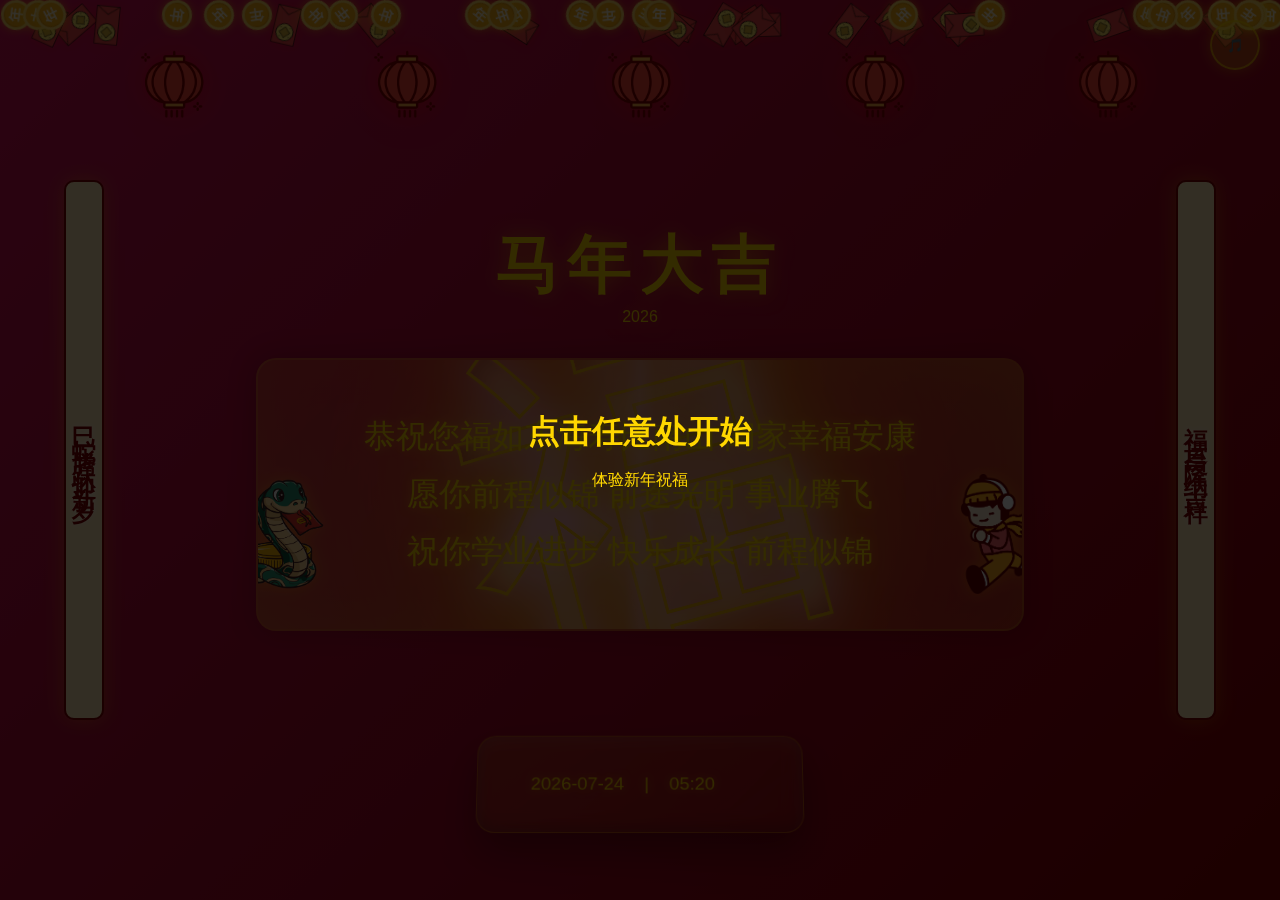
==== commit cc35f16f: "Update index.html" ====
--- a/index.html
+++ b/index.html
@@ -3,7 +3,7 @@
 <head>
     <meta charset="UTF-8">
     <meta name="viewport" content="width=device-width, initial-scale=1.0, maximum-scale=1.0, user-scalable=no, viewport-fit=cover">
-    <title>龙年贺卡</title>
+    <title>蛇年贺卡</title>
     <link rel="stylesheet" href="styles.css">
 </head>
 <body>
